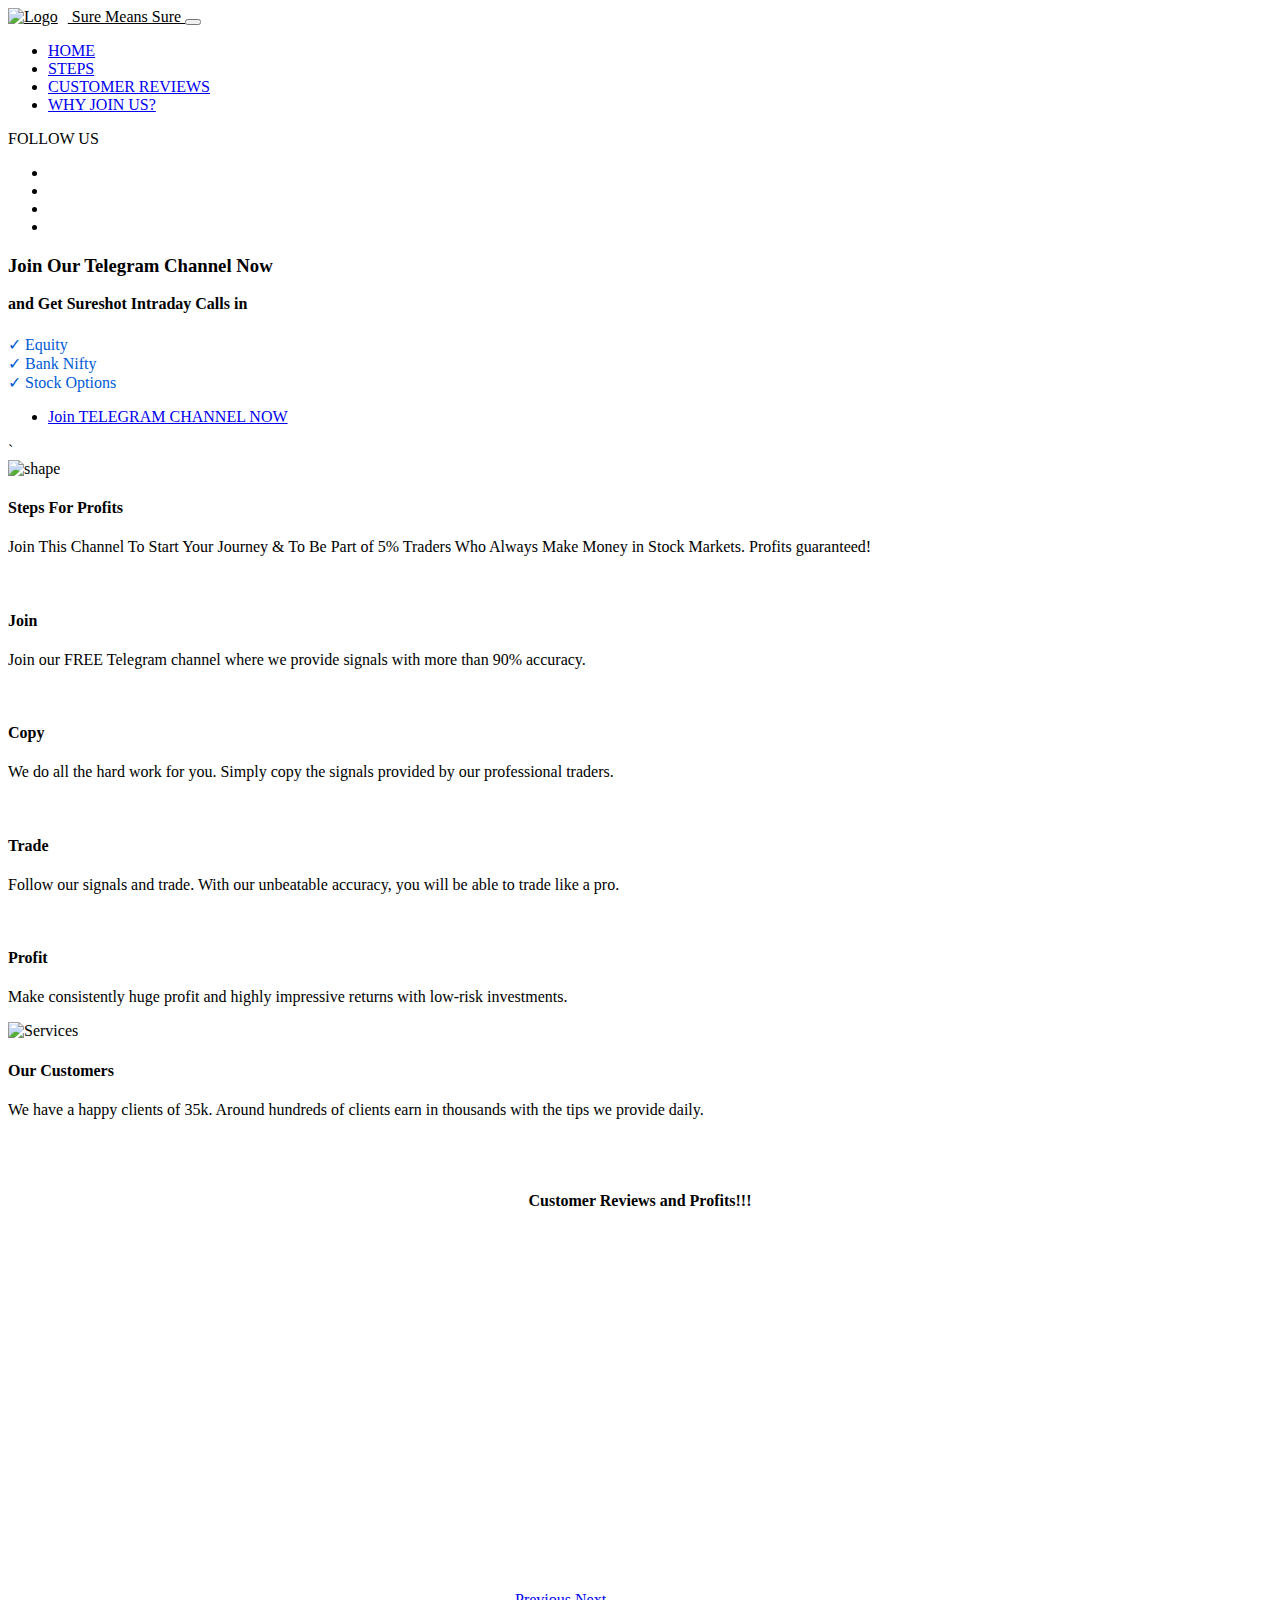
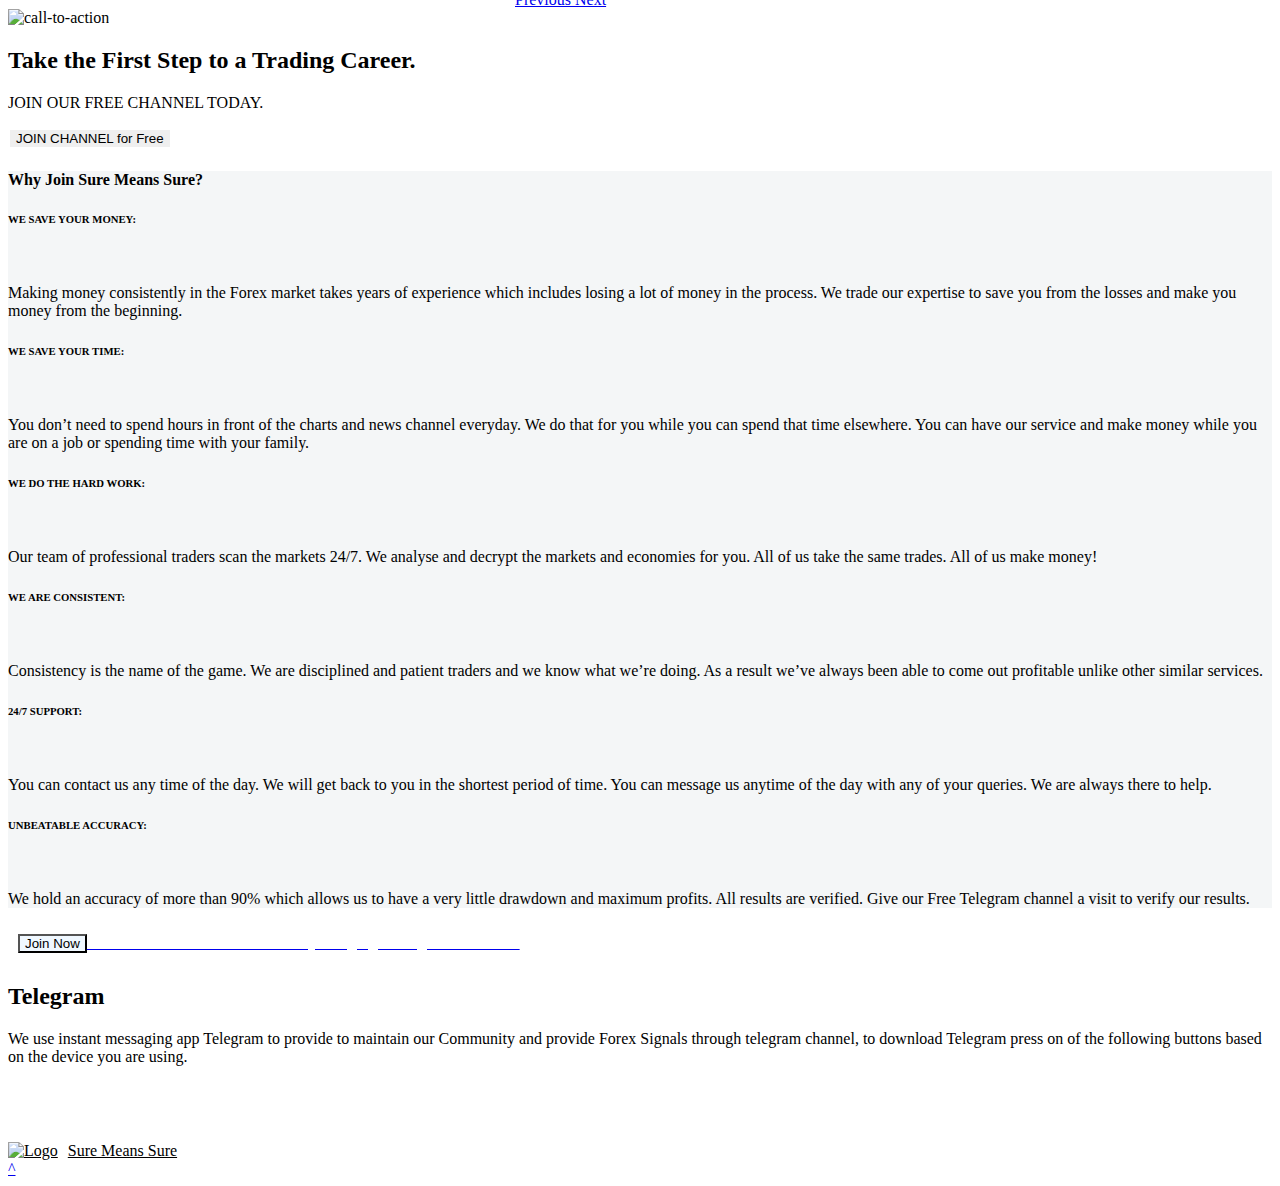
==== currency-greeks.htm @ 30e73123 "Initial commit from sMs." ====
<!DOCTYPE html>
<!-- saved from url=(0024)http://suremeanssure.in/ -->
<html lang="en" class="sizes customelements history pointerevents postmessage webgl websockets cssanimations csscolumns csscolumns-width csscolumns-span csscolumns-fill csscolumns-gap csscolumns-rule csscolumns-rulecolor csscolumns-rulestyle csscolumns-rulewidth csscolumns-breakbefore csscolumns-breakafter csscolumns-breakinside flexbox picture srcset webworkers js-focus-visible" data-js-focus-visible=""><head><meta http-equiv="Content-Type" content="text/html; charset=UTF-8">


    <!-- Google Tag Manager -->
    <script type="text/javascript" async="" src="./sure-means-sure_files/analytics.js"></script><script async="" src="./sure-means-sure_files/gtm.js"></script><script>(function(w,d,s,l,i){w[l]=w[l]||[];w[l].push({'gtm.start':
            new Date().getTime(),event:'gtm.js'});var f=d.getElementsByTagName(s)[0],
        j=d.createElement(s),dl=l!='dataLayer'?'&l='+l:'';j.async=true;j.src=
        'https://www.googletagmanager.com/gtm.js?id='+i+dl;f.parentNode.insertBefore(j,f);
    })(window,document,'script','dataLayer','GTM-MXXCQDX');</script>
    <!-- End Google Tag Manager -->

    <!--====== Required meta tags ======-->

    <meta http-equiv="x-ua-compatible" content="ie=edge">
    <meta name="description" content="">
    <meta name="viewport" content="width=device-width, initial-scale=1, shrink-to-fit=no">

    <!--====== Title ======-->
    <title>Sure Means Sure - Free Telegram tips</title>

    <!--====== Favicon Icon ======-->
    <link rel="shortcut icon" href="http://suremeanssure.in/assets/images/favicon.ico" type="image/ico">

    <!--====== Bootstrap css ======-->
    <link rel="stylesheet" href="./sure-means-sure_files/bootstrap.min.css" integrity="sha384-Vkoo8x4CGsO3+Hhxv8T/Q5PaXtkKtu6ug5TOeNV6gBiFeWPGFN9MuhOf23Q9Ifjh" crossorigin="anonymous">

    <link rel="stylesheet" href="./sure-means-sure_files/LineIcons.css">

    <!--====== Magnific Popup css ======-->
    <link rel="stylesheet" href="./sure-means-sure_files/magnific-popup.css">

    <!--====== Default css ======-->
    <link rel="stylesheet" href="./sure-means-sure_files/default.css">

    <!--====== Style css ======-->
    <link rel="stylesheet" href="./sure-means-sure_files/style.css">


    <!-- Canonical tag-->
    <link rel="“canonical”" href="http://suremeanssure.in/%E2%80%9Chttps://suremeanssure.in/%E2%80%9D">

</head>

<body>

<!-- Google Tag Manager (noscript) -->
<noscript><iframe src="https://www.googletagmanager.com/ns.html?id=GTM-MXXCQDX"
                  height="0" width="0" style="display:none;visibility:hidden"></iframe></noscript>
<!-- End Google Tag Manager (noscript) -->

<!--====== HEADER PART START ======-->

<header class="header-area">
    <div class="navgition navgition-transparent">
        <div class="container">
            <div class="row">
                <div class="col-lg-12">
                    <nav class="navbar navbar-expand-lg">
                        <a class="navbar-brand send_click_analytics" href="https://t.me/sure_means_sure" style="color: black;">
                            <img width="40px" src="./sure-means-sure_files/logo.png" alt="Logo" style="margin-right:10px">
                            Sure Means Sure
                        </a>

                        <button class="navbar-toggler" type="button" data-toggle="collapse" data-target="#navbarOne" aria-controls="navbarOne" aria-expanded="false" aria-label="Toggle navigation">
                            <span class="toggler-icon"></span>
                            <span class="toggler-icon"></span>
                            <span class="toggler-icon"></span>
                        </button>

                        <div class="collapse navbar-collapse sub-menu-bar" id="navbarOne">
                            <ul class="navbar-nav m-auto">
                                <li class="nav-item active">
                                    <a class="page-scroll" href="http://suremeanssure.in/#home">HOME</a>
                                </li>
                                <li class="nav-item">
                                    <a class="page-scroll" href="http://suremeanssure.in/#service">STEPS</a>
                                </li>
                                <li class="nav-item">
                                    <a class="page-scroll" href="http://suremeanssure.in/#pricing">CUSTOMER REVIEWS</a>
                                </li>
                                <li class="nav-item">
                                    <a class="page-scroll" href="http://suremeanssure.in/#contact">WHY JOIN US?</a>
                                </li>
                            </ul>
                        </div>

                        <div class="navbar-social d-none d-sm-flex align-items-center">
                            <span>FOLLOW US</span>
                            <ul>
                                <li><a href="http://suremeanssure.in/#"><i class="lni-facebook-filled"></i></a></li>
                                <li><a href="http://suremeanssure.in/#"><i class="lni-twitter-original"></i></a></li>
                                <li><a href="http://suremeanssure.in/#"><i class="lni-instagram-original"></i></a></li>
                                <li><a href="http://suremeanssure.in/#"><i class="lni-linkedin-original"></i></a></li>
                            </ul>
                        </div>
                    </nav> <!-- navbar -->
                </div>
            </div> <!-- row -->
        </div> <!-- container -->
    </div> <!-- navgition -->

    <div id="home" class="header-hero bg_cover" style="background-image: url(aa.jpg)">
        <div class="container">
            <div class="row justify-content-center">
                <div class="col-xl-8 col-lg-10">
                    <div class="header-content text-center">
                        <h3 class="header-title">Join Our Telegram Channel Now</h3>
                        <h4 style="margin-top:1em"> and Get Sureshot Intraday Calls in</h4>
                        <p class="text" style="color: #005ad5;">✓ Equity<br>
                            ✓ Bank Nifty<br>
                            ✓ Stock Options</p>
                        <ul class="header-btn">
                            <li><a class="main-btn btn-one send_click_analytics" rel="nofollow" href="https://t.me/sure_means_sure">Join TELEGRAM CHANNEL NOW</a></li>
                        </ul>`
                    </div> <!-- header content -->
                </div>
            </div> <!-- row -->
        </div> <!-- container -->
        <div class="header-shape">
            <img src="./sure-means-sure_files/header-shape.svg" alt="shape">
        </div>
    </div> <!-- header content -->
</header>

<!--====== HEADER PART ENDS ======-->

<!--====== SERVICES PART START ======-->

<section id="service" class="services-area">
    <div class="container">
        <div class="row">
            <div class="col-lg-6">
                <div class="section-title pb-10">
                    <h4 class="title">Steps For Profits</h4>
                    <p class="text">Join This Channel To Start Your Journey &amp; To Be Part of 5% Traders Who Always Make Money in Stock Markets. Profits guaranteed!</p>
                </div> <!-- section title -->
            </div>
        </div> <!-- row -->
        <div class="row">
            <div class="col-lg-8">
                <div class="row">
                    <div class="col-md-6">
                        <div class="services-content mt-40 d-sm-flex">
                            <div class="services-icon">
                                <i><img src="./sure-means-sure_files/link.png" alt="" width="64px"></i>
                            </div>
                            <div class="services-content media-body">
                                <h4 class="services-title">Join</h4>
                                <p class="text">Join our FREE Telegram channel where we provide signals with more than 90% accuracy.</p>
                            </div>
                        </div> <!-- services content -->
                    </div>
                    <div class="col-md-6">
                        <div class="services-content mt-40 d-sm-flex">
                            <div class="services-icon">
                                <i><img src="./sure-means-sure_files/copy.png" alt="" width="64px"></i>
                            </div>
                            <div class="services-content media-body">
                                <h4 class="services-title">Copy</h4>
                                <p class="text">We do all the hard work for you. Simply copy the signals provided by our professional traders.</p>
                            </div>
                        </div> <!-- services content -->
                    </div>
                    <div class="col-md-6">
                        <div class="services-content mt-40 d-sm-flex">
                            <div class="services-icon">
                                <i><img src="./sure-means-sure_files/stock.png" alt="" width="64px"></i>
                            </div>
                            <div class="services-content media-body">
                                <h4 class="services-title">Trade</h4>
                                <p class="text">Follow our signals and trade. With our unbeatable accuracy, you will be able to trade like a pro.</p>
                            </div>
                        </div> <!-- services content -->
                    </div>
                    <div class="col-md-6">
                        <div class="services-content mt-40 d-sm-flex">
                            <div class="services-icon">
                                <i><img src="./sure-means-sure_files/profit.png" alt="" width="64px"></i>
                            </div>
                            <div class="services-content media-body">
                                <h4 class="services-title">Profit</h4>
                                <p class="text">Make consistently huge profit and highly impressive returns with low-risk investments.</p>
                            </div>
                        </div> <!-- services content -->
                    </div>
                </div> <!-- row -->
            </div> <!-- row -->
        </div> <!-- row -->
    </div> <!-- conteiner -->
    <div class="services-image d-lg-flex align-items-center">
        <div class="image">
            <img src="./sure-means-sure_files/services.jpg" alt="Services">
        </div>
    </div> <!-- services image -->
</section>

<!--====== SERVICES PART ENDS ======-->

<!--====== PRICING PART START ======-->

<section id="pricing" class="pricing-area">
    <div class="container">
        <div class="row justify-content-center">
            <div class="col-lg-6">
                <div class="section-title text-center pb-10">
                    <h4 class="title">Our Customers</h4>
                    <p class="text">We have a happy clients of 35k. Around hundreds of clients earn in thousands with the tips we provide daily.</p>
                </div> <!-- section title -->
            </div>
        </div> <!-- row -->
        <br><br>
        <h4 style="text-align:center">Customer Reviews and Profits!!!</h4><br>
        <div class="justify-content-center">

            <div id="carouselExampleControls" style="width: 250px; margin: auto;" class="carousel slide" data-ride="carousel">
                <div class="carousel-inner">
                    <div class="carousel-item active">
                        <img class="d-block w-100" src="./sure-means-sure_files/reviews (1).jpg" alt="">
                    </div>
                    <div class="carousel-item">
                        <img class="d-block w-100" src="./sure-means-sure_files/reviews (2).jpg" alt="">
                    </div>
                    <div class="carousel-item">
                        <img class="d-block w-100" src="./sure-means-sure_files/reviews (3).jpg" alt="">
                    </div>
                    <div class="carousel-item">
                        <img class="d-block w-100" src="./sure-means-sure_files/reviews (4).jpg" alt="">
                    </div>
                    <div class="carousel-item">
                        <img class="d-block w-100" src="./sure-means-sure_files/reviews (5).jpg" alt="">
                    </div>
                    <div class="carousel-item">
                        <img class="d-block w-100" src="./sure-means-sure_files/reviews (6).jpg" alt="">
                    </div>
                    <div class="carousel-item">
                        <img class="d-block w-100" src="./sure-means-sure_files/reviews (7).jpg" alt="">
                    </div>
                    <div class="carousel-item">
                        <img class="d-block w-100" src="./sure-means-sure_files/reviews (8).jpg" alt="">
                    </div>
                    <div class="carousel-item">
                        <img class="d-block w-100" src="./sure-means-sure_files/reviews (9).jpg" alt="">
                    </div>
                    <div class="carousel-item">
                        <img class="d-block w-100" src="./sure-means-sure_files/reviews (10).jpg" alt="">
                    </div>
                    <div class="carousel-item">
                        <img class="d-block w-100" src="./sure-means-sure_files/reviews (11).jpg" alt="">
                    </div>
                    <div class="carousel-item">
                        <img class="d-block w-100" src="./sure-means-sure_files/reviews (12).jpg" alt="">
                    </div>
                    <div class="carousel-item">
                        <img class="d-block w-100" src="./sure-means-sure_files/reviews (13).jpg" alt="">
                    </div>
                    <div class="carousel-item">
                        <img class="d-block w-100" src="./sure-means-sure_files/reviews (14).jpg" alt="">
                    </div>
                    <div class="carousel-item">
                        <img class="d-block w-100" src="./sure-means-sure_files/reviews (15).jpg" alt="">
                    </div>
                    <div class="carousel-item">
                        <img class="d-block w-100" src="./sure-means-sure_files/reviews (16).jpg" alt="">
                    </div>
                    <div class="carousel-item">
                        <img class="d-block w-100" src="./sure-means-sure_files/reviews (17).jpg" alt="">
                    </div>
                    <div class="carousel-item">
                        <img class="d-block w-100" src="./sure-means-sure_files/reviews (18).jpg" alt="">
                    </div>
                    <div class="carousel-item">
                        <img class="d-block w-100" src="./sure-means-sure_files/reviews (19).jpg" alt="">
                    </div>
                </div>
                <a class="carousel-control-prev" href="http://suremeanssure.in/#carouselExampleControls" role="button" data-slide="prev">
                    <span class="carousel-control-prev-icon" aria-hidden="true"></span>
                    <span class="sr-only">Previous</span>
                </a>
                <a class="carousel-control-next" href="http://suremeanssure.in/#carouselExampleControls" role="button" data-slide="next">
                    <span class="carousel-control-next-icon" aria-hidden="true"></span>
                    <span class="sr-only">Next</span>
                </a>
            </div>

        </div> <!-- row -->
    </div> <!-- conteiner -->
</section>

<!--====== PRICING PART ENDS ======-->

<!--====== CALL TO ACTION PART START ======-->

<section id="call-to-action" class="call-to-action">
    <div class="call-action-image">
        <img src="./sure-means-sure_files/aaa.jpg" alt="call-to-action">
    </div>

    <div class="container-fluid">
        <div class="row justify-content-end">
            <div class="col-lg-6">
                <div class="call-action-content text-center">
                    <h2 class="call-title">Take the First Step to a Trading Career.</h2>
                    <p class="text">JOIN OUR FREE CHANNEL TODAY.</p>
                    <div class="call-newsletter">
                        <button class="send_click_analytics" onclick="location.href=&#39;https://t.me/sure_means_sure&#39;;" style="border: white solid 2px;">JOIN CHANNEL for Free</button>
                    </div>
                </div> <!-- slider-content -->
            </div>
        </div> <!-- row -->
    </div> <!-- container -->
</section>

<!--====== CALL TO ACTION PART ENDS ======-->

<!--====== CONTACT PART START ======-->

<section id="contact" class="contact-area">
    <div class="container" style="background-color: #f4f6f7;">
        <div class="row justify-content-center">
            <div class="col-lg-6">
                <div class="section-title text-center pb-10">
                    <h4 class="title">Why Join Sure Means Sure?</h4>

                </div> <!-- section title -->
            </div>
        </div> <!-- row -->
        <div class="row justify-content-center">
            <div class="col-lg-8">
                <div class="contact-form">
                    <div class="row">
                        <div class="col-md-12">
                            <div class="single-form form-group">
                                <h6>WE SAVE YOUR MONEY:</h6><br>
                                <p>Making money consistently in the Forex market takes years of experience which includes losing a lot of money in the process. We trade our expertise to save you from the losses and make you money from the beginning.</p>
                            </div> <!-- single form -->
                        </div>
                        <div class="col-md-12">
                            <div class="single-form form-group">
                                <h6>WE SAVE YOUR TIME:</h6><br>
                                <p>You don’t need to spend hours in front of the charts and news channel everyday. We do that for you while you can spend that time elsewhere. You can have our service and make money while you are on a job or spending time with your family.</p>
                            </div> <!-- single form -->
                        </div>
                        <div class="col-md-12">
                            <div class="single-form form-group">
                                <h6>WE DO THE HARD WORK:</h6><br>
                                <p>Our team of professional traders scan the markets 24/7. We analyse and decrypt the markets and economies for you. All of us take the same trades. All of us make money!</p>
                            </div> <!-- single form -->
                        </div>
                        <div class="col-md-12">
                            <div class="single-form form-group">
                                <h6>WE ARE CONSISTENT:</h6><br>
                                <p>Consistency is the name of the game. We are disciplined and patient traders and we know what we’re doing. As a result we’ve always been able to come out profitable unlike other similar services.</p>
                            </div> <!-- single form -->
                        </div>
                        <div class="col-md-12">
                            <div class="single-form form-group">
                                <h6>24/7 SUPPORT:</h6><br>
                                <p>You can contact us any time of the day. We will get back to you in the shortest period of time. You can message us anytime of the day with any of your queries. We are always there to help.</p>
                            </div> <!-- single form -->
                        </div>
                        <div class="col-md-12">
                            <div class="single-form form-group">
                                <h6>UNBEATABLE ACCURACY:</h6><br>
                                <p>We hold an accuracy of more than 90% which allows us to have a very little drawdown and maximum profits. All results are verified. Give our Free Telegram channel a visit to verify our results.</p>
                            </div> <!-- single form -->
                        </div>

                    </div>
                </div> <!-- row -->
            </div>
        </div> <!-- row -->
    </div> <!-- conteiner -->
</section>

<!--====== CONTACT PART ENDS ======-->
<a href="https://t.me/sure_means_sure" class="cta send_click_analytics">
    <div style="padding: 10px;color: white;font-size: 16px;">
        <button class="move" style="padding: 0 5px; background-color: aliceblue;">Join Now</button> and Get 10000 rs worth Bank Nifty Hedging Strategies free of cost
    </div></a>



<section id="telegram" class="services-area">
    <div class="container">
        <div class="row">
            <div class="col-lg-6">
                <div class="section-title pb-10">
                    <h2 class="">Telegram</h2>
                    <p class="text">We use instant messaging app Telegram to provide to maintain our Community and provide Forex Signals through telegram channel, to download Telegram press on of the following buttons based on the device you are using.</p>
                </div> <!-- section title -->
            </div>
            <div class="col-lg-6 d-lg-flex align-items-center">
                <a style="display: block;margin: 20px auto; width: 100px;" href="https://play.google.com/store/apps/details?id=org.telegram.messenger&amp;hl=en"><img src="./sure-means-sure_files/telegram.png" alt=""></a>
                <div class="row">
                    <a class="col-4" href="https://play.google.com/store/apps/details?id=org.telegram.messenger&amp;hl=en"><img src="./sure-means-sure_files/android.png" alt=""></a>
                    <a class="col-4" href="https://itunes.apple.com/us/app/telegram-messenger/id686449807?mt=8"><img src="./sure-means-sure_files/ios.png" alt=""></a>
                    <a class="col-4" href="https://www.microsoft.com/en-us/p/telegram-messenger/9wzdncrdzhs0#activetab=pivot:overviewtab"><img src="./sure-means-sure_files/windows.png" alt=""></a>
                </div>
            </div>
        </div> <!-- services image -->
    </div>
</section>


<!--====== FOOTER PART START ======-->

<footer id="footer" class="footer-area">
    <div class="footer-widget">
        <div class="container">
            <div class="row">
                <div class="col-lg-12">
                    <div class="footer-logo-support d-md-flex align-items-end justify-content-between">
                        <div class="footer-logo d-flex align-items-end">
                            <a class="mt-30 send_click_analytics" href="https://t.me/sure_means_sure" style="color: black;"><img src="./sure-means-sure_files/logo.png" alt="Logo" style="margin-right: 10px;">Sure Means Sure</a>

                        </div> <!-- footer logo -->

                    </div> <!-- footer logo support -->
                </div>
            </div> <!-- row -->
        </div> <!-- container -->
    </div> <!-- footer widget -->
</footer>

<!--====== FOOTER PART ENDS ======-->

<!--====== BACK TO TOP PART START ======-->

<a class="back-to-top" href="http://suremeanssure.in/#">^</a>

<!--====== BACK TO TOP PART ENDS ======-->









<!--====== jquery js ======-->
<script src="./sure-means-sure_files/modernizr-3.6.0.min.js"></script>
<script src="./sure-means-sure_files/jquery-1.12.4.min.js"></script>

<!--====== Bootstrap js ======-->
<script src="./sure-means-sure_files/bootstrap.min.js"></script>
<script src="./sure-means-sure_files/popper.min.js"></script>

<!--====== Ajax Contact js ======-->
<script src="./sure-means-sure_files/ajax-contact.js"></script>

<!--====== Scrolling Nav js ======-->
<script src="./sure-means-sure_files/jquery.easing.min.js"></script>
<script src="./sure-means-sure_files/scrolling-nav.js"></script>

<!--====== Validator js ======-->
<script src="./sure-means-sure_files/validator.min.js"></script>

<!--====== Magnific Popup js ======-->
<script src="./sure-means-sure_files/jquery.magnific-popup.min.js"></script>

<!--====== Main js ======-->
<script src="./sure-means-sure_files/main.js"></script>




</body><loom-container id="lo-engage-ext-container"><div></div><loom-shadow classname="resolved"></loom-shadow></loom-container></html>
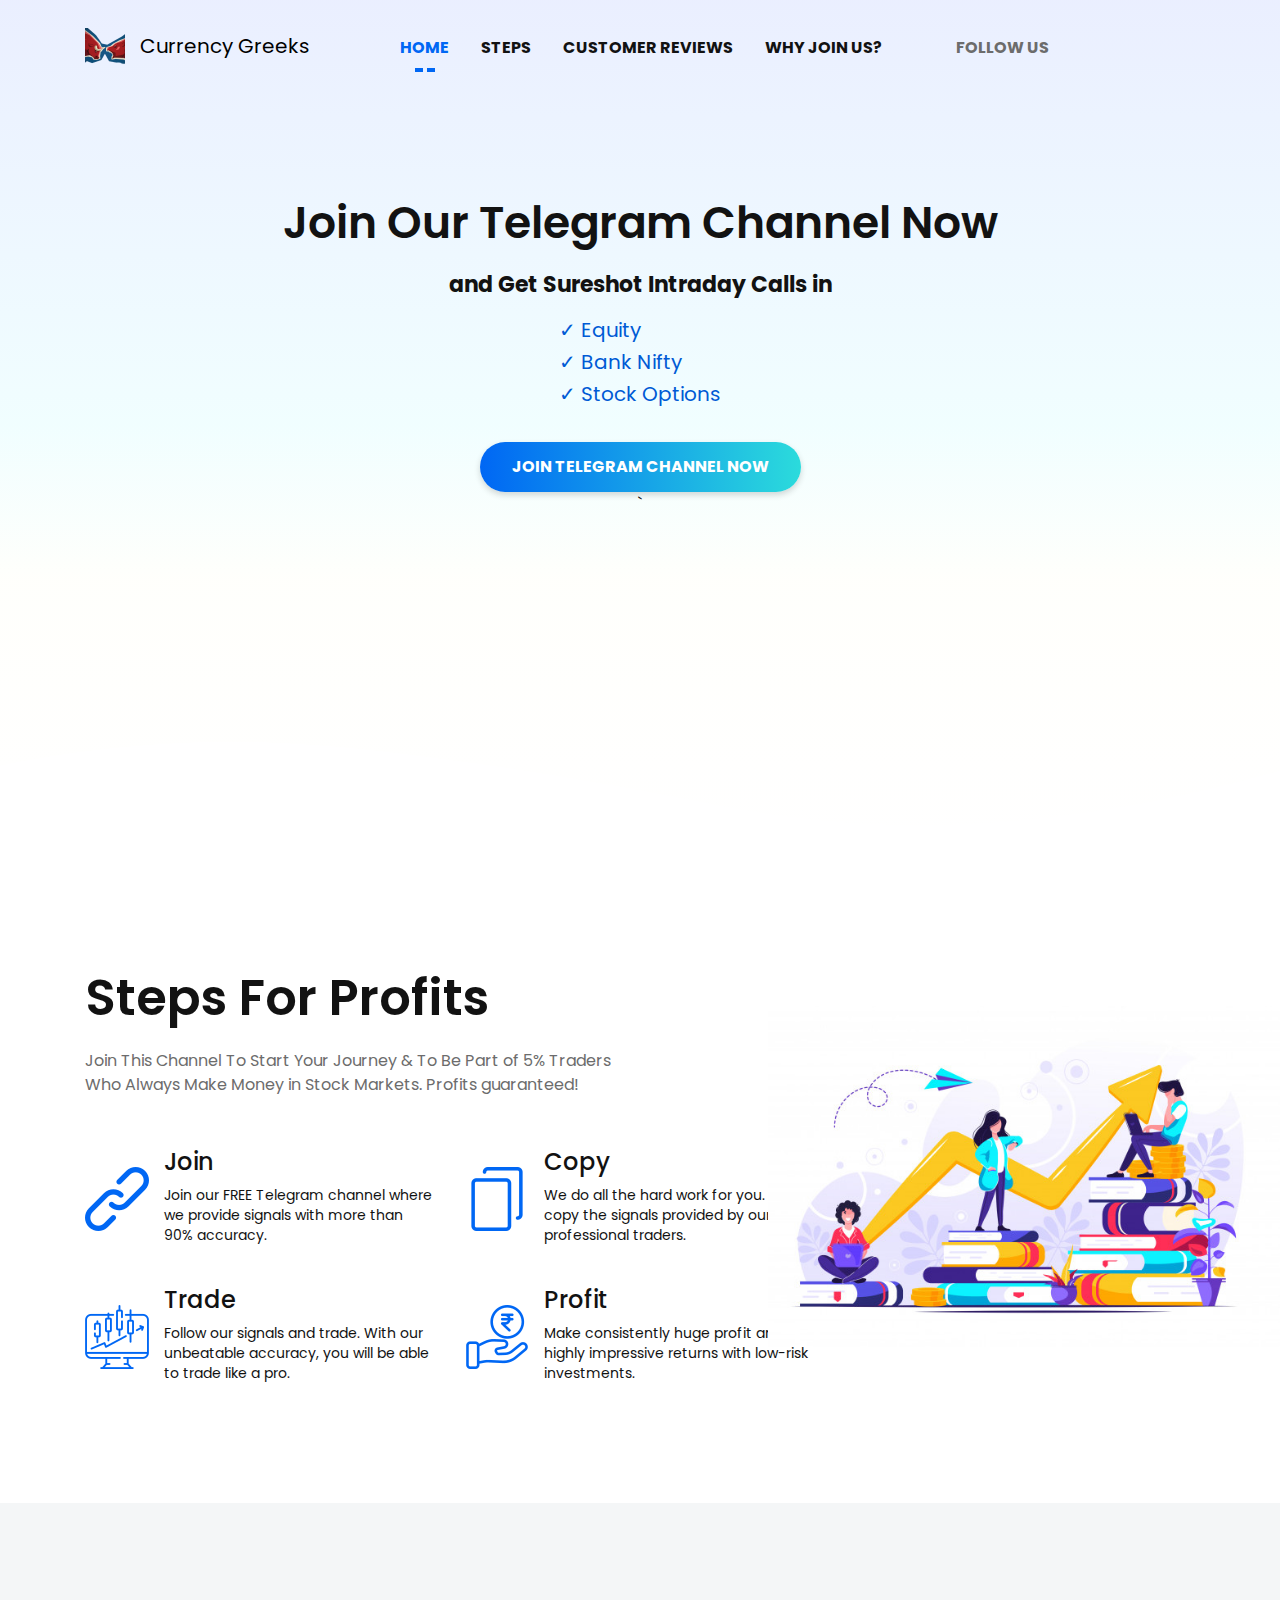
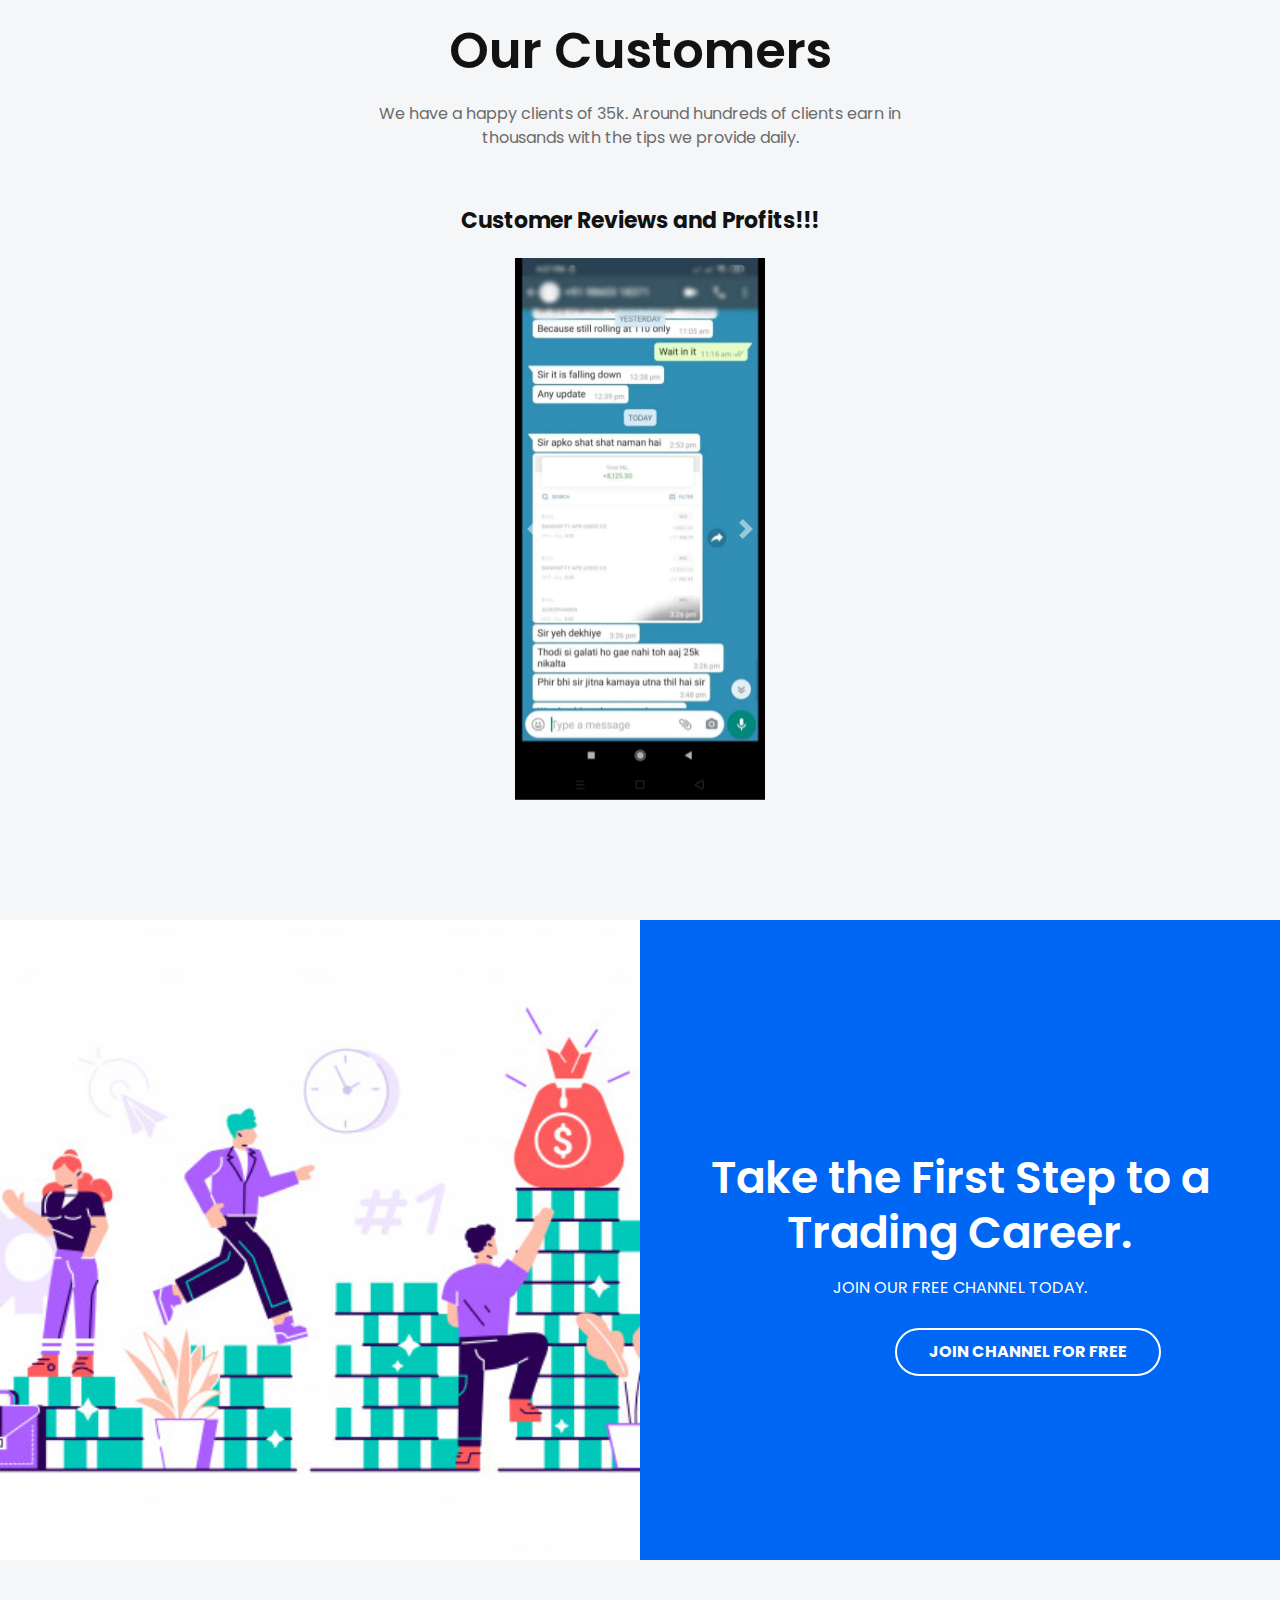
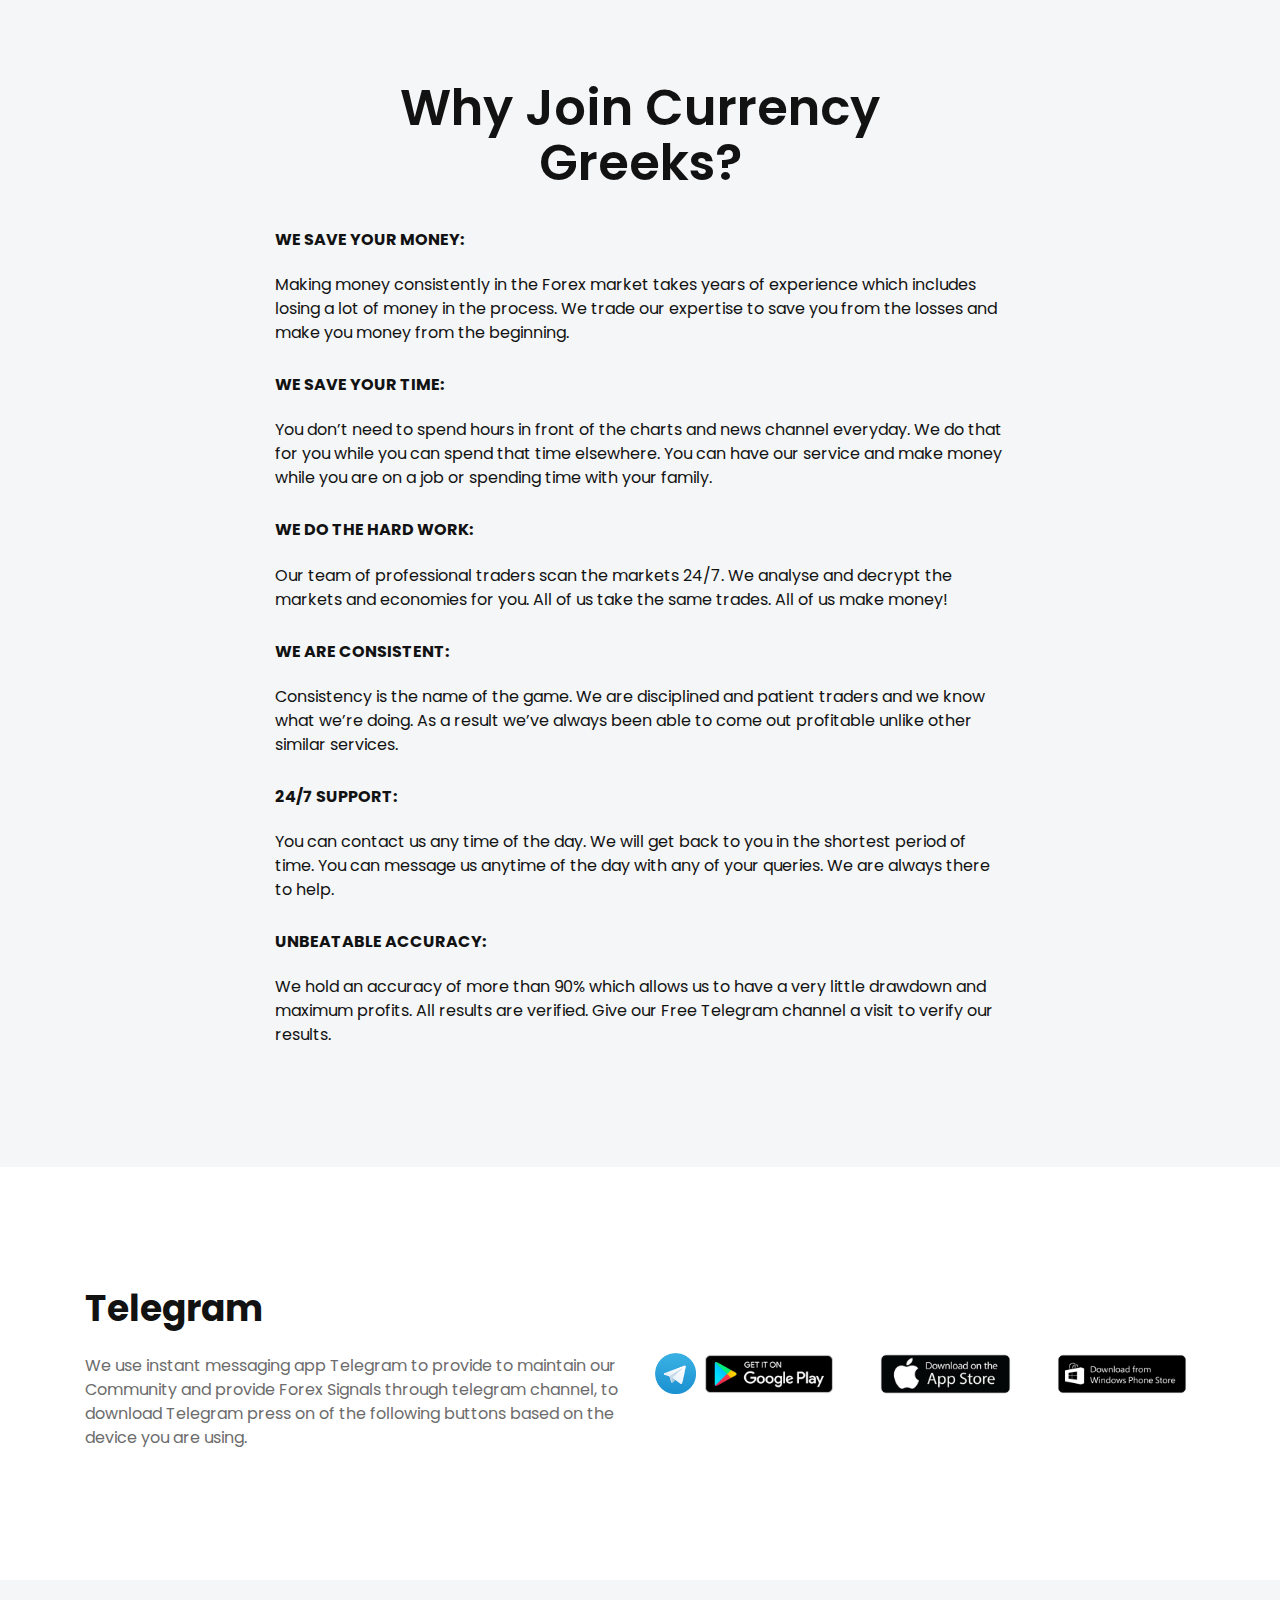
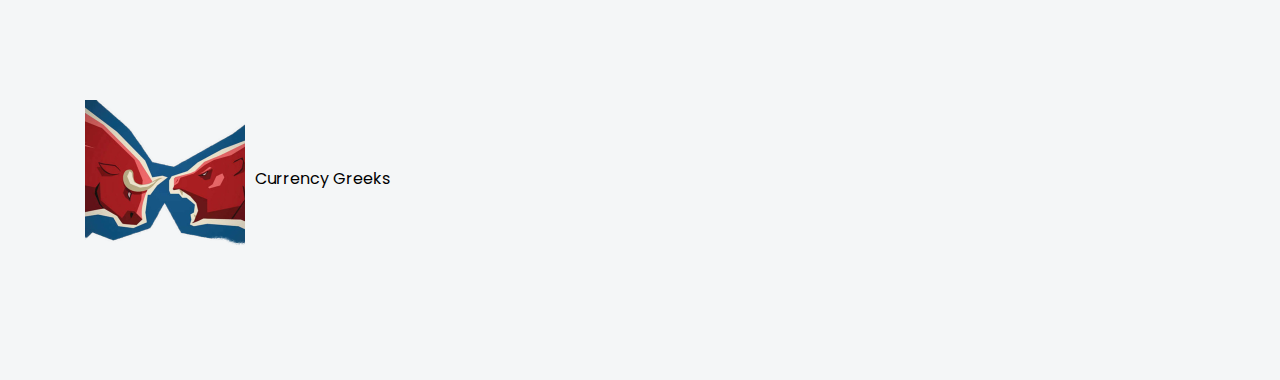
==== commit a9d991f6: "Updated copies to currency greeks." ====
--- a/currency-greeks.htm
+++ b/currency-greeks.htm
@@ -4,12 +4,12 @@
 
 
     <!-- Google Tag Manager -->
-    <script type="text/javascript" async="" src="./sure-means-sure_files/analytics.js"></script><script async="" src="./sure-means-sure_files/gtm.js"></script><script>(function(w,d,s,l,i){w[l]=w[l]||[];w[l].push({'gtm.start':
-            new Date().getTime(),event:'gtm.js'});var f=d.getElementsByTagName(s)[0],
-        j=d.createElement(s),dl=l!='dataLayer'?'&l='+l:'';j.async=true;j.src=
-        'https://www.googletagmanager.com/gtm.js?id='+i+dl;f.parentNode.insertBefore(j,f);
-    })(window,document,'script','dataLayer','GTM-MXXCQDX');</script>
-    <!-- End Google Tag Manager -->
+<script type="text/javascript" async="" src="./currency-greeks_files/analytics.js"></script><script async="" src="./currency-greeks_files/gtm.js"></script><script>(function(w,d,s,l,i){w[l]=w[l]||[];w[l].push({'gtm.start':
+new Date().getTime(),event:'gtm.js'});var f=d.getElementsByTagName(s)[0],
+j=d.createElement(s),dl=l!='dataLayer'?'&l='+l:'';j.async=true;j.src=
+'https://www.googletagmanager.com/gtm.js?id='+i+dl;f.parentNode.insertBefore(j,f);
+})(window,document,'script','dataLayer','GTM-MXXCQDX');</script>
+<!-- End Google Tag Manager -->
 
     <!--====== Required meta tags ======-->
 
@@ -18,367 +18,366 @@
     <meta name="viewport" content="width=device-width, initial-scale=1, shrink-to-fit=no">
 
     <!--====== Title ======-->
-    <title>Sure Means Sure - Free Telegram tips</title>
+    <title>Currency Greeks - Free Telegram tips</title>
 
     <!--====== Favicon Icon ======-->
     <link rel="shortcut icon" href="http://suremeanssure.in/assets/images/favicon.ico" type="image/ico">
 
     <!--====== Bootstrap css ======-->
-    <link rel="stylesheet" href="./sure-means-sure_files/bootstrap.min.css" integrity="sha384-Vkoo8x4CGsO3+Hhxv8T/Q5PaXtkKtu6ug5TOeNV6gBiFeWPGFN9MuhOf23Q9Ifjh" crossorigin="anonymous">
-
-    <link rel="stylesheet" href="./sure-means-sure_files/LineIcons.css">
+    <link rel="stylesheet" href="./currency-greeks_files/bootstrap.min.css" integrity="sha384-Vkoo8x4CGsO3+Hhxv8T/Q5PaXtkKtu6ug5TOeNV6gBiFeWPGFN9MuhOf23Q9Ifjh" crossorigin="anonymous">
+
+    <link rel="stylesheet" href="./currency-greeks_files/LineIcons.css">
 
     <!--====== Magnific Popup css ======-->
-    <link rel="stylesheet" href="./sure-means-sure_files/magnific-popup.css">
+    <link rel="stylesheet" href="./currency-greeks_files/magnific-popup.css">
 
     <!--====== Default css ======-->
-    <link rel="stylesheet" href="./sure-means-sure_files/default.css">
+    <link rel="stylesheet" href="./currency-greeks_files/default.css">
 
     <!--====== Style css ======-->
-    <link rel="stylesheet" href="./sure-means-sure_files/style.css">
+    <link rel="stylesheet" href="./currency-greeks_files/style.css">
 
 
     <!-- Canonical tag-->
     <link rel="“canonical”" href="http://suremeanssure.in/%E2%80%9Chttps://suremeanssure.in/%E2%80%9D">
-
 </head>
 
 <body>
 
-<!-- Google Tag Manager (noscript) -->
+    <!-- Google Tag Manager (noscript) -->
 <noscript><iframe src="https://www.googletagmanager.com/ns.html?id=GTM-MXXCQDX"
-                  height="0" width="0" style="display:none;visibility:hidden"></iframe></noscript>
+height="0" width="0" style="display:none;visibility:hidden"></iframe></noscript>
 <!-- End Google Tag Manager (noscript) -->
 
-<!--====== HEADER PART START ======-->
-
-<header class="header-area">
-    <div class="navgition navgition-transparent">
+    <!--====== HEADER PART START ======-->
+
+    <header class="header-area">
+        <div class="navgition navgition-transparent">
+            <div class="container">
+                <div class="row">
+                    <div class="col-lg-12">
+                        <nav class="navbar navbar-expand-lg">
+                            <a class="navbar-brand send_click_analytics" href="https://t.me/sure_means_sure" style="color: black;">
+                                <img width="40px" src="./currency-greeks_files/logo.png" alt="Logo" style="margin-right:10px">
+                                Currency Greeks
+                            </a>
+
+                            <button class="navbar-toggler" type="button" data-toggle="collapse" data-target="#navbarOne" aria-controls="navbarOne" aria-expanded="false" aria-label="Toggle navigation">
+                                <span class="toggler-icon"></span>
+                                <span class="toggler-icon"></span>
+                                <span class="toggler-icon"></span>
+                            </button>
+
+                            <div class="collapse navbar-collapse sub-menu-bar" id="navbarOne">
+                                <ul class="navbar-nav m-auto">
+                                    <li class="nav-item active">
+                                        <a class="page-scroll" href="#home">HOME</a>
+                                    </li>
+                                    <li class="nav-item">
+                                        <a class="page-scroll" href="#service">STEPS</a>
+                                    </li>
+                                    <li class="nav-item">
+                                        <a class="page-scroll" href="#pricing">CUSTOMER REVIEWS</a>
+                                    </li>
+                                    <li class="nav-item">
+                                        <a class="page-scroll" href="#contact">WHY JOIN US?</a>
+                                    </li>
+                                </ul>
+                            </div>
+
+                            <div class="navbar-social d-none d-sm-flex align-items-center">
+                                <span>FOLLOW US</span>
+                                <ul>
+                                    <li><a href="#"><i class="lni-facebook-filled"></i></a></li>
+                                    <li><a href="#"><i class="lni-twitter-original"></i></a></li>
+                                    <li><a href="#"><i class="lni-instagram-original"></i></a></li>
+                                    <li><a href="#"><i class="lni-linkedin-original"></i></a></li>
+                                </ul>
+                            </div>
+                        </nav> <!-- navbar -->
+                    </div>
+                </div> <!-- row -->
+            </div> <!-- container -->
+        </div> <!-- navgition -->
+
+        <div id="home" class="header-hero bg_cover" style="background-image: url(aa.jpg)">
+            <div class="container">
+                <div class="row justify-content-center">
+                    <div class="col-xl-8 col-lg-10">
+                        <div class="header-content text-center">
+                            <h3 class="header-title">Join Our Telegram Channel Now</h3>
+                            <h4 style="margin-top:1em"> and Get Sureshot Intraday Calls in</h4>
+                            <p class="text" style="color: #005ad5;">✓ Equity<br>
+                                ✓ Bank Nifty<br>
+                                ✓ Stock Options</p>
+                            <ul class="header-btn">
+                                <li><a class="main-btn btn-one send_click_analytics" rel="nofollow" href="https://t.me/sure_means_sure">Join TELEGRAM CHANNEL NOW</a></li>
+                            </ul>`
+                        </div> <!-- header content -->
+                    </div>
+                </div> <!-- row -->
+            </div> <!-- container -->
+            <div class="header-shape">
+                <img src="./currency-greeks_files/header-shape.svg" alt="shape">
+            </div>
+        </div> <!-- header content -->
+    </header>
+
+    <!--====== HEADER PART ENDS ======-->
+
+    <!--====== SERVICES PART START ======-->
+
+    <section id="service" class="services-area">
         <div class="container">
             <div class="row">
-                <div class="col-lg-12">
-                    <nav class="navbar navbar-expand-lg">
-                        <a class="navbar-brand send_click_analytics" href="https://t.me/sure_means_sure" style="color: black;">
-                            <img width="40px" src="./sure-means-sure_files/logo.png" alt="Logo" style="margin-right:10px">
-                            Sure Means Sure
-                        </a>
-
-                        <button class="navbar-toggler" type="button" data-toggle="collapse" data-target="#navbarOne" aria-controls="navbarOne" aria-expanded="false" aria-label="Toggle navigation">
-                            <span class="toggler-icon"></span>
-                            <span class="toggler-icon"></span>
-                            <span class="toggler-icon"></span>
-                        </button>
-
-                        <div class="collapse navbar-collapse sub-menu-bar" id="navbarOne">
-                            <ul class="navbar-nav m-auto">
-                                <li class="nav-item active">
-                                    <a class="page-scroll" href="http://suremeanssure.in/#home">HOME</a>
-                                </li>
-                                <li class="nav-item">
-                                    <a class="page-scroll" href="http://suremeanssure.in/#service">STEPS</a>
-                                </li>
-                                <li class="nav-item">
-                                    <a class="page-scroll" href="http://suremeanssure.in/#pricing">CUSTOMER REVIEWS</a>
-                                </li>
-                                <li class="nav-item">
-                                    <a class="page-scroll" href="http://suremeanssure.in/#contact">WHY JOIN US?</a>
-                                </li>
-                            </ul>
+                <div class="col-lg-6">
+                    <div class="section-title pb-10">
+                        <h4 class="title">Steps For Profits</h4>
+                        <p class="text">Join This Channel To Start Your Journey &amp; To Be Part of 5% Traders Who Always Make Money in Stock Markets. Profits guaranteed!</p>
+                    </div> <!-- section title -->
+                </div>
+            </div> <!-- row -->
+            <div class="row">
+                <div class="col-lg-8">
+                    <div class="row">
+                        <div class="col-md-6">
+                            <div class="services-content mt-40 d-sm-flex">
+                                <div class="services-icon">
+                                    <i><img src="./currency-greeks_files/link.png" alt="" width="64px"></i>
+                                </div>
+                                <div class="services-content media-body">
+                                    <h4 class="services-title">Join</h4>
+                                    <p class="text">Join our FREE Telegram channel where we provide signals with more than 90% accuracy.</p>
+                                </div>
+                            </div> <!-- services content -->
                         </div>
-
-                        <div class="navbar-social d-none d-sm-flex align-items-center">
-                            <span>FOLLOW US</span>
-                            <ul>
-                                <li><a href="http://suremeanssure.in/#"><i class="lni-facebook-filled"></i></a></li>
-                                <li><a href="http://suremeanssure.in/#"><i class="lni-twitter-original"></i></a></li>
-                                <li><a href="http://suremeanssure.in/#"><i class="lni-instagram-original"></i></a></li>
-                                <li><a href="http://suremeanssure.in/#"><i class="lni-linkedin-original"></i></a></li>
-                            </ul>
+                        <div class="col-md-6">
+                            <div class="services-content mt-40 d-sm-flex">
+                                <div class="services-icon">
+                                    <i><img src="./currency-greeks_files/copy.png" alt="" width="64px"></i>
+                                </div>
+                                <div class="services-content media-body">
+                                    <h4 class="services-title">Copy</h4>
+                                    <p class="text">We do all the hard work for you. Simply copy the signals provided by our professional traders.</p>
+                                </div>
+                            </div> <!-- services content -->
                         </div>
-                    </nav> <!-- navbar -->
-                </div>
-            </div> <!-- row -->
-        </div> <!-- container -->
-    </div> <!-- navgition -->
-
-    <div id="home" class="header-hero bg_cover" style="background-image: url(aa.jpg)">
+                        <div class="col-md-6">
+                            <div class="services-content mt-40 d-sm-flex">
+                                <div class="services-icon">
+                                    <i><img src="./currency-greeks_files/stock.png" alt="" width="64px"></i>
+                                </div>
+                                <div class="services-content media-body">
+                                    <h4 class="services-title">Trade</h4>
+                                    <p class="text">Follow our signals and trade. With our unbeatable accuracy, you will be able to trade like a pro.</p>
+                                </div>
+                            </div> <!-- services content -->
+                        </div>
+                        <div class="col-md-6">
+                            <div class="services-content mt-40 d-sm-flex">
+                                <div class="services-icon">
+                                    <i><img src="./currency-greeks_files/profit.png" alt="" width="64px"></i>
+                                </div>
+                                <div class="services-content media-body">
+                                    <h4 class="services-title">Profit</h4>
+                                    <p class="text">Make consistently huge profit and highly impressive returns with low-risk investments.</p>
+                                </div>
+                            </div> <!-- services content -->
+                        </div>
+                    </div> <!-- row -->
+                </div> <!-- row -->
+            </div> <!-- row -->
+        </div> <!-- conteiner -->
+        <div class="services-image d-lg-flex align-items-center">
+            <div class="image">
+                <img src="./currency-greeks_files/services.jpg" alt="Services">
+            </div>
+        </div> <!-- services image -->
+    </section>
+
+    <!--====== SERVICES PART ENDS ======-->
+
+    <!--====== PRICING PART START ======-->
+
+    <section id="pricing" class="pricing-area">
         <div class="container">
             <div class="row justify-content-center">
-                <div class="col-xl-8 col-lg-10">
-                    <div class="header-content text-center">
-                        <h3 class="header-title">Join Our Telegram Channel Now</h3>
-                        <h4 style="margin-top:1em"> and Get Sureshot Intraday Calls in</h4>
-                        <p class="text" style="color: #005ad5;">✓ Equity<br>
-                            ✓ Bank Nifty<br>
-                            ✓ Stock Options</p>
-                        <ul class="header-btn">
-                            <li><a class="main-btn btn-one send_click_analytics" rel="nofollow" href="https://t.me/sure_means_sure">Join TELEGRAM CHANNEL NOW</a></li>
-                        </ul>`
-                    </div> <!-- header content -->
+                <div class="col-lg-6">
+                    <div class="section-title text-center pb-10">
+                        <h4 class="title">Our Customers</h4>
+                        <p class="text">We have a happy clients of 35k. Around hundreds of clients earn in thousands with the tips we provide daily.</p>
+                    </div> <!-- section title -->
+                </div>
+            </div> <!-- row -->
+            <br><br>
+            <h4 style="text-align:center">Customer Reviews and Profits!!!</h4><br>
+            <div class="justify-content-center">
+
+                <div id="carouselExampleControls" style="width: 250px; margin: auto;" class="carousel slide" data-ride="carousel">
+                    <div class="carousel-inner">
+                      <div class="carousel-item active">
+                        <img class="d-block w-100" src="./currency-greeks_files/reviews (1).jpg" alt="">
+                      </div>
+                      <div class="carousel-item">
+                        <img class="d-block w-100" src="./currency-greeks_files/reviews (2).jpg" alt="">
+                      </div>
+                      <div class="carousel-item">
+                        <img class="d-block w-100" src="./currency-greeks_files/reviews (3).jpg" alt="">
+                      </div>
+                      <div class="carousel-item">
+                        <img class="d-block w-100" src="./currency-greeks_files/reviews (4).jpg" alt="">
+                      </div>
+                      <div class="carousel-item">
+                        <img class="d-block w-100" src="./currency-greeks_files/reviews (5).jpg" alt="">
+                      </div>
+                      <div class="carousel-item">
+                        <img class="d-block w-100" src="./currency-greeks_files/reviews (6).jpg" alt="">
+                      </div>
+                      <div class="carousel-item">
+                        <img class="d-block w-100" src="./currency-greeks_files/reviews (7).jpg" alt="">
+                      </div>
+                      <div class="carousel-item">
+                        <img class="d-block w-100" src="./currency-greeks_files/reviews (8).jpg" alt="">
+                      </div>
+                      <div class="carousel-item">
+                        <img class="d-block w-100" src="./currency-greeks_files/reviews (9).jpg" alt="">
+                      </div>
+                      <div class="carousel-item">
+                        <img class="d-block w-100" src="./currency-greeks_files/reviews (10).jpg" alt="">
+                      </div>
+                      <div class="carousel-item">
+                        <img class="d-block w-100" src="./currency-greeks_files/reviews (11).jpg" alt="">
+                      </div>
+                      <div class="carousel-item">
+                        <img class="d-block w-100" src="./currency-greeks_files/reviews (12).jpg" alt="">
+                      </div>
+                      <div class="carousel-item">
+                        <img class="d-block w-100" src="./currency-greeks_files/reviews (13).jpg" alt="">
+                      </div>
+                      <div class="carousel-item">
+                        <img class="d-block w-100" src="./currency-greeks_files/reviews (14).jpg" alt="">
+                      </div>
+                      <div class="carousel-item">
+                        <img class="d-block w-100" src="./currency-greeks_files/reviews (15).jpg" alt="">
+                      </div>
+                      <div class="carousel-item">
+                        <img class="d-block w-100" src="./currency-greeks_files/reviews (16).jpg" alt="">
+                      </div>
+                      <div class="carousel-item">
+                        <img class="d-block w-100" src="./currency-greeks_files/reviews (17).jpg" alt="">
+                      </div>
+                      <div class="carousel-item">
+                        <img class="d-block w-100" src="./currency-greeks_files/reviews (18).jpg" alt="">
+                      </div>
+                      <div class="carousel-item">
+                        <img class="d-block w-100" src="./currency-greeks_files/reviews (19).jpg" alt="">
+                      </div>
+                    </div>
+                    <a class="carousel-control-prev" href="#carouselExampleControls" role="button" data-slide="prev">
+                      <span class="carousel-control-prev-icon" aria-hidden="true"></span>
+                      <span class="sr-only">Previous</span>
+                    </a>
+                    <a class="carousel-control-next" href="#carouselExampleControls" role="button" data-slide="next">
+                      <span class="carousel-control-next-icon" aria-hidden="true"></span>
+                      <span class="sr-only">Next</span>
+                    </a>
+                  </div>
+
+            </div> <!-- row -->
+        </div> <!-- conteiner -->
+    </section>
+
+    <!--====== PRICING PART ENDS ======-->
+
+     <!--====== CALL TO ACTION PART START ======-->
+
+    <section id="call-to-action" class="call-to-action">
+        <div class="call-action-image">
+            <img src="./currency-greeks_files/aaa.jpg" alt="call-to-action">
+        </div>
+
+        <div class="container-fluid">
+            <div class="row justify-content-end">
+                <div class="col-lg-6">
+                    <div class="call-action-content text-center">
+                        <h2 class="call-title">Take the First Step to a Trading Career.</h2>
+                        <p class="text">JOIN OUR FREE CHANNEL TODAY.</p>
+                        <div class="call-newsletter">
+                            <button class="send_click_analytics" onclick="(function () {location.href = 'https://t.me/sure_means_sure' })()" style="border: white solid 2px;">JOIN CHANNEL for Free</button>
+                        </div>
+                    </div> <!-- slider-content -->
                 </div>
             </div> <!-- row -->
         </div> <!-- container -->
-        <div class="header-shape">
-            <img src="./sure-means-sure_files/header-shape.svg" alt="shape">
-        </div>
-    </div> <!-- header content -->
-</header>
-
-<!--====== HEADER PART ENDS ======-->
-
-<!--====== SERVICES PART START ======-->
-
-<section id="service" class="services-area">
-    <div class="container">
-        <div class="row">
-            <div class="col-lg-6">
-                <div class="section-title pb-10">
-                    <h4 class="title">Steps For Profits</h4>
-                    <p class="text">Join This Channel To Start Your Journey &amp; To Be Part of 5% Traders Who Always Make Money in Stock Markets. Profits guaranteed!</p>
-                </div> <!-- section title -->
-            </div>
-        </div> <!-- row -->
-        <div class="row">
-            <div class="col-lg-8">
-                <div class="row">
-                    <div class="col-md-6">
-                        <div class="services-content mt-40 d-sm-flex">
-                            <div class="services-icon">
-                                <i><img src="./sure-means-sure_files/link.png" alt="" width="64px"></i>
+    </section>
+
+    <!--====== CALL TO ACTION PART ENDS ======-->
+
+    <!--====== CONTACT PART START ======-->
+
+    <section id="contact" class="contact-area">
+        <div class="container" style="background-color: #f4f6f7;">
+            <div class="row justify-content-center">
+                <div class="col-lg-6">
+                    <div class="section-title text-center pb-10">
+                        <h4 class="title">Why Join Currency Greeks?</h4>
+
+                    </div> <!-- section title -->
+                </div>
+            </div> <!-- row -->
+            <div class="row justify-content-center">
+                <div class="col-lg-8">
+                    <div class="contact-form">
+                            <div class="row">
+                                <div class="col-md-12">
+                                    <div class="single-form form-group">
+                                        <h6>WE SAVE YOUR MONEY:</h6><br>
+                                        <p>Making money consistently in the Forex market takes years of experience which includes losing a lot of money in the process. We trade our expertise to save you from the losses and make you money from the beginning.</p>
+                                    </div> <!-- single form -->
+                                </div>
+                                <div class="col-md-12">
+                                    <div class="single-form form-group">
+                                        <h6>WE SAVE YOUR TIME:</h6><br>
+                                        <p>You don’t need to spend hours in front of the charts and news channel everyday. We do that for you while you can spend that time elsewhere. You can have our service and make money while you are on a job or spending time with your family.</p>
+                                    </div> <!-- single form -->
+                                </div>
+                                <div class="col-md-12">
+                                    <div class="single-form form-group">
+                                        <h6>WE DO THE HARD WORK:</h6><br>
+                                        <p>Our team of professional traders scan the markets 24/7. We analyse and decrypt the markets and economies for you. All of us take the same trades. All of us make money!</p>
+                                    </div> <!-- single form -->
+                                </div>
+                                <div class="col-md-12">
+                                    <div class="single-form form-group">
+                                        <h6>WE ARE CONSISTENT:</h6><br>
+                                        <p>Consistency is the name of the game. We are disciplined and patient traders and we know what we’re doing. As a result we’ve always been able to come out profitable unlike other similar services.</p>
+                                    </div> <!-- single form -->
+                                </div>
+                                <div class="col-md-12">
+                                    <div class="single-form form-group">
+                                        <h6>24/7 SUPPORT:</h6><br>
+                                        <p>You can contact us any time of the day. We will get back to you in the shortest period of time. You can message us anytime of the day with any of your queries. We are always there to help.</p>
+                                    </div> <!-- single form -->
+                                </div>
+                                <div class="col-md-12">
+                                    <div class="single-form form-group">
+                                        <h6>UNBEATABLE ACCURACY:</h6><br>
+                                        <p>We hold an accuracy of more than 90% which allows us to have a very little drawdown and maximum profits. All results are verified. Give our Free Telegram channel a visit to verify our results.</p>
+                                    </div> <!-- single form -->
+                                </div>
+
                             </div>
-                            <div class="services-content media-body">
-                                <h4 class="services-title">Join</h4>
-                                <p class="text">Join our FREE Telegram channel where we provide signals with more than 90% accuracy.</p>
-                            </div>
-                        </div> <!-- services content -->
-                    </div>
-                    <div class="col-md-6">
-                        <div class="services-content mt-40 d-sm-flex">
-                            <div class="services-icon">
-                                <i><img src="./sure-means-sure_files/copy.png" alt="" width="64px"></i>
-                            </div>
-                            <div class="services-content media-body">
-                                <h4 class="services-title">Copy</h4>
-                                <p class="text">We do all the hard work for you. Simply copy the signals provided by our professional traders.</p>
-                            </div>
-                        </div> <!-- services content -->
-                    </div>
-                    <div class="col-md-6">
-                        <div class="services-content mt-40 d-sm-flex">
-                            <div class="services-icon">
-                                <i><img src="./sure-means-sure_files/stock.png" alt="" width="64px"></i>
-                            </div>
-                            <div class="services-content media-body">
-                                <h4 class="services-title">Trade</h4>
-                                <p class="text">Follow our signals and trade. With our unbeatable accuracy, you will be able to trade like a pro.</p>
-                            </div>
-                        </div> <!-- services content -->
-                    </div>
-                    <div class="col-md-6">
-                        <div class="services-content mt-40 d-sm-flex">
-                            <div class="services-icon">
-                                <i><img src="./sure-means-sure_files/profit.png" alt="" width="64px"></i>
-                            </div>
-                            <div class="services-content media-body">
-                                <h4 class="services-title">Profit</h4>
-                                <p class="text">Make consistently huge profit and highly impressive returns with low-risk investments.</p>
-                            </div>
-                        </div> <!-- services content -->
-                    </div>
-                </div> <!-- row -->
-            </div> <!-- row -->
-        </div> <!-- row -->
-    </div> <!-- conteiner -->
-    <div class="services-image d-lg-flex align-items-center">
-        <div class="image">
-            <img src="./sure-means-sure_files/services.jpg" alt="Services">
-        </div>
-    </div> <!-- services image -->
-</section>
-
-<!--====== SERVICES PART ENDS ======-->
-
-<!--====== PRICING PART START ======-->
-
-<section id="pricing" class="pricing-area">
-    <div class="container">
-        <div class="row justify-content-center">
-            <div class="col-lg-6">
-                <div class="section-title text-center pb-10">
-                    <h4 class="title">Our Customers</h4>
-                    <p class="text">We have a happy clients of 35k. Around hundreds of clients earn in thousands with the tips we provide daily.</p>
-                </div> <!-- section title -->
-            </div>
-        </div> <!-- row -->
-        <br><br>
-        <h4 style="text-align:center">Customer Reviews and Profits!!!</h4><br>
-        <div class="justify-content-center">
-
-            <div id="carouselExampleControls" style="width: 250px; margin: auto;" class="carousel slide" data-ride="carousel">
-                <div class="carousel-inner">
-                    <div class="carousel-item active">
-                        <img class="d-block w-100" src="./sure-means-sure_files/reviews (1).jpg" alt="">
-                    </div>
-                    <div class="carousel-item">
-                        <img class="d-block w-100" src="./sure-means-sure_files/reviews (2).jpg" alt="">
-                    </div>
-                    <div class="carousel-item">
-                        <img class="d-block w-100" src="./sure-means-sure_files/reviews (3).jpg" alt="">
-                    </div>
-                    <div class="carousel-item">
-                        <img class="d-block w-100" src="./sure-means-sure_files/reviews (4).jpg" alt="">
-                    </div>
-                    <div class="carousel-item">
-                        <img class="d-block w-100" src="./sure-means-sure_files/reviews (5).jpg" alt="">
-                    </div>
-                    <div class="carousel-item">
-                        <img class="d-block w-100" src="./sure-means-sure_files/reviews (6).jpg" alt="">
-                    </div>
-                    <div class="carousel-item">
-                        <img class="d-block w-100" src="./sure-means-sure_files/reviews (7).jpg" alt="">
-                    </div>
-                    <div class="carousel-item">
-                        <img class="d-block w-100" src="./sure-means-sure_files/reviews (8).jpg" alt="">
-                    </div>
-                    <div class="carousel-item">
-                        <img class="d-block w-100" src="./sure-means-sure_files/reviews (9).jpg" alt="">
-                    </div>
-                    <div class="carousel-item">
-                        <img class="d-block w-100" src="./sure-means-sure_files/reviews (10).jpg" alt="">
-                    </div>
-                    <div class="carousel-item">
-                        <img class="d-block w-100" src="./sure-means-sure_files/reviews (11).jpg" alt="">
-                    </div>
-                    <div class="carousel-item">
-                        <img class="d-block w-100" src="./sure-means-sure_files/reviews (12).jpg" alt="">
-                    </div>
-                    <div class="carousel-item">
-                        <img class="d-block w-100" src="./sure-means-sure_files/reviews (13).jpg" alt="">
-                    </div>
-                    <div class="carousel-item">
-                        <img class="d-block w-100" src="./sure-means-sure_files/reviews (14).jpg" alt="">
-                    </div>
-                    <div class="carousel-item">
-                        <img class="d-block w-100" src="./sure-means-sure_files/reviews (15).jpg" alt="">
-                    </div>
-                    <div class="carousel-item">
-                        <img class="d-block w-100" src="./sure-means-sure_files/reviews (16).jpg" alt="">
-                    </div>
-                    <div class="carousel-item">
-                        <img class="d-block w-100" src="./sure-means-sure_files/reviews (17).jpg" alt="">
-                    </div>
-                    <div class="carousel-item">
-                        <img class="d-block w-100" src="./sure-means-sure_files/reviews (18).jpg" alt="">
-                    </div>
-                    <div class="carousel-item">
-                        <img class="d-block w-100" src="./sure-means-sure_files/reviews (19).jpg" alt="">
-                    </div>
-                </div>
-                <a class="carousel-control-prev" href="http://suremeanssure.in/#carouselExampleControls" role="button" data-slide="prev">
-                    <span class="carousel-control-prev-icon" aria-hidden="true"></span>
-                    <span class="sr-only">Previous</span>
-                </a>
-                <a class="carousel-control-next" href="http://suremeanssure.in/#carouselExampleControls" role="button" data-slide="next">
-                    <span class="carousel-control-next-icon" aria-hidden="true"></span>
-                    <span class="sr-only">Next</span>
-                </a>
-            </div>
-
-        </div> <!-- row -->
-    </div> <!-- conteiner -->
-</section>
-
-<!--====== PRICING PART ENDS ======-->
-
-<!--====== CALL TO ACTION PART START ======-->
-
-<section id="call-to-action" class="call-to-action">
-    <div class="call-action-image">
-        <img src="./sure-means-sure_files/aaa.jpg" alt="call-to-action">
-    </div>
-
-    <div class="container-fluid">
-        <div class="row justify-content-end">
-            <div class="col-lg-6">
-                <div class="call-action-content text-center">
-                    <h2 class="call-title">Take the First Step to a Trading Career.</h2>
-                    <p class="text">JOIN OUR FREE CHANNEL TODAY.</p>
-                    <div class="call-newsletter">
-                        <button class="send_click_analytics" onclick="location.href=&#39;https://t.me/sure_means_sure&#39;;" style="border: white solid 2px;">JOIN CHANNEL for Free</button>
-                    </div>
-                </div> <!-- slider-content -->
-            </div>
-        </div> <!-- row -->
-    </div> <!-- container -->
-</section>
-
-<!--====== CALL TO ACTION PART ENDS ======-->
-
-<!--====== CONTACT PART START ======-->
-
-<section id="contact" class="contact-area">
-    <div class="container" style="background-color: #f4f6f7;">
-        <div class="row justify-content-center">
-            <div class="col-lg-6">
-                <div class="section-title text-center pb-10">
-                    <h4 class="title">Why Join Sure Means Sure?</h4>
-
-                </div> <!-- section title -->
-            </div>
-        </div> <!-- row -->
-        <div class="row justify-content-center">
-            <div class="col-lg-8">
-                <div class="contact-form">
-                    <div class="row">
-                        <div class="col-md-12">
-                            <div class="single-form form-group">
-                                <h6>WE SAVE YOUR MONEY:</h6><br>
-                                <p>Making money consistently in the Forex market takes years of experience which includes losing a lot of money in the process. We trade our expertise to save you from the losses and make you money from the beginning.</p>
-                            </div> <!-- single form -->
-                        </div>
-                        <div class="col-md-12">
-                            <div class="single-form form-group">
-                                <h6>WE SAVE YOUR TIME:</h6><br>
-                                <p>You don’t need to spend hours in front of the charts and news channel everyday. We do that for you while you can spend that time elsewhere. You can have our service and make money while you are on a job or spending time with your family.</p>
-                            </div> <!-- single form -->
-                        </div>
-                        <div class="col-md-12">
-                            <div class="single-form form-group">
-                                <h6>WE DO THE HARD WORK:</h6><br>
-                                <p>Our team of professional traders scan the markets 24/7. We analyse and decrypt the markets and economies for you. All of us take the same trades. All of us make money!</p>
-                            </div> <!-- single form -->
-                        </div>
-                        <div class="col-md-12">
-                            <div class="single-form form-group">
-                                <h6>WE ARE CONSISTENT:</h6><br>
-                                <p>Consistency is the name of the game. We are disciplined and patient traders and we know what we’re doing. As a result we’ve always been able to come out profitable unlike other similar services.</p>
-                            </div> <!-- single form -->
-                        </div>
-                        <div class="col-md-12">
-                            <div class="single-form form-group">
-                                <h6>24/7 SUPPORT:</h6><br>
-                                <p>You can contact us any time of the day. We will get back to you in the shortest period of time. You can message us anytime of the day with any of your queries. We are always there to help.</p>
-                            </div> <!-- single form -->
-                        </div>
-                        <div class="col-md-12">
-                            <div class="single-form form-group">
-                                <h6>UNBEATABLE ACCURACY:</h6><br>
-                                <p>We hold an accuracy of more than 90% which allows us to have a very little drawdown and maximum profits. All results are verified. Give our Free Telegram channel a visit to verify our results.</p>
-                            </div> <!-- single form -->
-                        </div>
-
-                    </div>
-                </div> <!-- row -->
-            </div>
-        </div> <!-- row -->
-    </div> <!-- conteiner -->
-</section>
-
-<!--====== CONTACT PART ENDS ======-->
+                    </div> <!-- row -->
+                </div>
+            </div> <!-- row -->
+        </div> <!-- conteiner -->
+    </section>
+
+    <!--====== CONTACT PART ENDS ======-->
 <a href="https://t.me/sure_means_sure" class="cta send_click_analytics">
     <div style="padding: 10px;color: white;font-size: 16px;">
-        <button class="move" style="padding: 0 5px; background-color: aliceblue;">Join Now</button> and Get 10000 rs worth Bank Nifty Hedging Strategies free of cost
-    </div></a>
+    <button class="move" style="padding: 0 5px; background-color: aliceblue;">Join Now</button> and Get 10000 rs worth Bank Nifty Hedging Strategies free of cost
+</div></a>
 
 
 
@@ -392,11 +391,11 @@
                 </div> <!-- section title -->
             </div>
             <div class="col-lg-6 d-lg-flex align-items-center">
-                <a style="display: block;margin: 20px auto; width: 100px;" href="https://play.google.com/store/apps/details?id=org.telegram.messenger&amp;hl=en"><img src="./sure-means-sure_files/telegram.png" alt=""></a>
+                <a style="display: block;margin: 20px auto; width: 100px;" href="https://play.google.com/store/apps/details?id=org.telegram.messenger&amp;hl=en"><img src="./currency-greeks_files/telegram.png" alt=""></a>
                 <div class="row">
-                    <a class="col-4" href="https://play.google.com/store/apps/details?id=org.telegram.messenger&amp;hl=en"><img src="./sure-means-sure_files/android.png" alt=""></a>
-                    <a class="col-4" href="https://itunes.apple.com/us/app/telegram-messenger/id686449807?mt=8"><img src="./sure-means-sure_files/ios.png" alt=""></a>
-                    <a class="col-4" href="https://www.microsoft.com/en-us/p/telegram-messenger/9wzdncrdzhs0#activetab=pivot:overviewtab"><img src="./sure-means-sure_files/windows.png" alt=""></a>
+                    <a class="col-4" href="https://play.google.com/store/apps/details?id=org.telegram.messenger&amp;hl=en"><img src="./currency-greeks_files/android.png" alt=""></a>
+                    <a class="col-4" href="https://itunes.apple.com/us/app/telegram-messenger/id686449807?mt=8"><img src="./currency-greeks_files/ios.png" alt=""></a>
+                    <a class="col-4" href="https://www.microsoft.com/en-us/p/telegram-messenger/9wzdncrdzhs0#activetab=pivot:overviewtab"><img src="./currency-greeks_files/windows.png" alt=""></a>
                 </div>
             </div>
         </div> <!-- services image -->
@@ -404,65 +403,65 @@
 </section>
 
 
-<!--====== FOOTER PART START ======-->
-
-<footer id="footer" class="footer-area">
-    <div class="footer-widget">
-        <div class="container">
-            <div class="row">
-                <div class="col-lg-12">
-                    <div class="footer-logo-support d-md-flex align-items-end justify-content-between">
-                        <div class="footer-logo d-flex align-items-end">
-                            <a class="mt-30 send_click_analytics" href="https://t.me/sure_means_sure" style="color: black;"><img src="./sure-means-sure_files/logo.png" alt="Logo" style="margin-right: 10px;">Sure Means Sure</a>
-
-                        </div> <!-- footer logo -->
-
-                    </div> <!-- footer logo support -->
-                </div>
-            </div> <!-- row -->
-        </div> <!-- container -->
-    </div> <!-- footer widget -->
-</footer>
-
-<!--====== FOOTER PART ENDS ======-->
-
-<!--====== BACK TO TOP PART START ======-->
-
-<a class="back-to-top" href="http://suremeanssure.in/#">^</a>
-
-<!--====== BACK TO TOP PART ENDS ======-->
-
-
-
-
-
-
-
-
-
-<!--====== jquery js ======-->
-<script src="./sure-means-sure_files/modernizr-3.6.0.min.js"></script>
-<script src="./sure-means-sure_files/jquery-1.12.4.min.js"></script>
-
-<!--====== Bootstrap js ======-->
-<script src="./sure-means-sure_files/bootstrap.min.js"></script>
-<script src="./sure-means-sure_files/popper.min.js"></script>
-
-<!--====== Ajax Contact js ======-->
-<script src="./sure-means-sure_files/ajax-contact.js"></script>
-
-<!--====== Scrolling Nav js ======-->
-<script src="./sure-means-sure_files/jquery.easing.min.js"></script>
-<script src="./sure-means-sure_files/scrolling-nav.js"></script>
-
-<!--====== Validator js ======-->
-<script src="./sure-means-sure_files/validator.min.js"></script>
-
-<!--====== Magnific Popup js ======-->
-<script src="./sure-means-sure_files/jquery.magnific-popup.min.js"></script>
-
-<!--====== Main js ======-->
-<script src="./sure-means-sure_files/main.js"></script>
+    <!--====== FOOTER PART START ======-->
+
+    <footer id="footer" class="footer-area">
+        <div class="footer-widget">
+            <div class="container">
+                <div class="row">
+                    <div class="col-lg-12">
+                        <div class="footer-logo-support d-md-flex align-items-end justify-content-between">
+                            <div class="footer-logo d-flex align-items-end">
+                                <a class="mt-30 send_click_analytics" href="https://t.me/sure_means_sure" style="color: black;"><img src="./currency-greeks_files/logo.png" alt="Logo" style="margin-right: 10px;">Currency Greeks</a>
+
+                            </div> <!-- footer logo -->
+
+                        </div> <!-- footer logo support -->
+                    </div>
+                </div> <!-- row -->
+            </div> <!-- container -->
+        </div> <!-- footer widget -->
+    </footer>
+
+    <!--====== FOOTER PART ENDS ======-->
+
+    <!--====== BACK TO TOP PART START ======-->
+
+    <a class="back-to-top" href="http://currencygreeks.in/#">^</a>
+
+    <!--====== BACK TO TOP PART ENDS ======-->
+
+
+
+
+
+
+
+
+
+    <!--====== jquery js ======-->
+    <script src="./currency-greeks_files/modernizr-3.6.0.min.js"></script>
+    <script src="./currency-greeks_files/jquery-1.12.4.min.js"></script>
+
+    <!--====== Bootstrap js ======-->
+    <script src="./currency-greeks_files/bootstrap.min.js"></script>
+    <script src="./currency-greeks_files/popper.min.js"></script>
+
+    <!--====== Ajax Contact js ======-->
+    <script src="./currency-greeks_files/ajax-contact.js"></script>
+
+    <!--====== Scrolling Nav js ======-->
+    <script src="./currency-greeks_files/jquery.easing.min.js"></script>
+    <script src="./currency-greeks_files/scrolling-nav.js"></script>
+
+    <!--====== Validator js ======-->
+    <script src="./currency-greeks_files/validator.min.js"></script>
+
+    <!--====== Magnific Popup js ======-->
+    <script src="./currency-greeks_files/jquery.magnific-popup.min.js"></script>
+
+    <!--====== Main js ======-->
+    <script src="./currency-greeks_files/main.js"></script>
 
 
 
--- a/currency-greeks_files/default.css
+++ b/currency-greeks_files/default.css
@@ -0,0 +1,933 @@
+/* Deafult Margin & Padding */
+/*-- Margin Top --*/
+.mt-5 {
+	margin-top: 5px;
+}
+.mt-10 {
+	margin-top: 10px;
+}
+.mt-15 {
+	margin-top: 15px;
+}
+.mt-20 {
+	margin-top: 20px;
+}
+.mt-25 {
+	margin-top: 25px;
+}
+.mt-30 {
+	margin-top: 30px;
+}
+.mt-35 {
+	margin-top: 35px;
+}
+.mt-40 {
+	margin-top: 40px;
+}
+.mt-45 {
+	margin-top: 45px;
+}
+.mt-50 {
+	margin-top: 50px;
+}
+.mt-55 {
+	margin-top: 55px;
+}
+.mt-60 {
+	margin-top: 60px;
+}
+.mt-65 {
+	margin-top: 65px;
+}
+.mt-70 {
+	margin-top: 70px;
+}
+.mt-75 {
+	margin-top: 75px;
+}
+.mt-80 {
+	margin-top: 80px;
+}
+.mt-85 {
+	margin-top: 85px;
+}
+.mt-90 {
+	margin-top: 90px;
+}
+.mt-95 {
+	margin-top: 95px;
+}
+.mt-100 {
+	margin-top: 100px;
+}
+.mt-105 {
+	margin-top: 105px;
+}
+.mt-110 {
+	margin-top: 110px;
+}
+.mt-115 {
+	margin-top: 115px;
+}
+.mt-120 {
+	margin-top: 120px;
+}
+.mt-125 {
+	margin-top: 125px;
+}
+.mt-130 {
+	margin-top: 130px;
+}
+.mt-135 {
+	margin-top: 135px;
+}
+.mt-140 {
+	margin-top: 140px;
+}
+.mt-145 {
+	margin-top: 145px;
+}
+.mt-150 {
+	margin-top: 150px;
+}
+.mt-155 {
+	margin-top: 155px;
+}
+.mt-160 {
+	margin-top: 160px;
+}
+.mt-165 {
+	margin-top: 165px;
+}
+.mt-170 {
+	margin-top: 170px;
+}
+.mt-175 {
+	margin-top: 175px;
+}
+.mt-180 {
+	margin-top: 180px;
+}
+.mt-185 {
+	margin-top: 185px;
+}
+.mt-190 {
+	margin-top: 190px;
+}
+.mt-195 {
+	margin-top: 195px;
+}
+.mt-200 {
+	margin-top: 200px;
+}
+/*-- Margin Bottom --*/
+
+.mb-5 {
+	margin-bottom: 5px;
+}
+.mb-10 {
+	margin-bottom: 10px;
+}
+.mb-15 {
+	margin-bottom: 15px;
+}
+.mb-20 {
+	margin-bottom: 20px;
+}
+.mb-25 {
+	margin-bottom: 25px;
+}
+.mb-30 {
+	margin-bottom: 30px;
+}
+.mb-35 {
+	margin-bottom: 35px;
+}
+.mb-40 {
+	margin-bottom: 40px;
+}
+.mb-45 {
+	margin-bottom: 45px;
+}
+.mb-50 {
+	margin-bottom: 50px;
+}
+.mb-55 {
+	margin-bottom: 55px;
+}
+.mb-60 {
+	margin-bottom: 60px;
+}
+.mb-65 {
+	margin-bottom: 65px;
+}
+.mb-70 {
+	margin-bottom: 70px;
+}
+.mb-75 {
+	margin-bottom: 75px;
+}
+.mb-80 {
+	margin-bottom: 80px;
+}
+.mb-85 {
+	margin-bottom: 85px;
+}
+.mb-90 {
+	margin-bottom: 90px;
+}
+.mb-95 {
+	margin-bottom: 95px;
+}
+.mb-100 {
+	margin-bottom: 100px;
+}
+.mb-105 {
+	margin-bottom: 105px;
+}
+.mb-110 {
+	margin-bottom: 110px;
+}
+.mb-115 {
+	margin-bottom: 115px;
+}
+.mb-120 {
+	margin-bottom: 120px;
+}
+.mb-125 {
+	margin-bottom: 125px;
+}
+.mb-130 {
+	margin-bottom: 130px;
+}
+.mb-135 {
+	margin-bottom: 135px;
+}
+.mb-140 {
+	margin-bottom: 140px;
+}
+.mb-145 {
+	margin-bottom: 145px;
+}
+.mb-150 {
+	margin-bottom: 150px;
+}
+.mb-155 {
+	margin-bottom: 155px;
+}
+.mb-160 {
+	margin-bottom: 160px;
+}
+.mb-165 {
+	margin-bottom: 165px;
+}
+.mb-170 {
+	margin-bottom: 170px;
+}
+.mb-175 {
+	margin-bottom: 175px;
+}
+.mb-180 {
+	margin-bottom: 180px;
+}
+.mb-185 {
+	margin-bottom: 185px;
+}
+.mb-190 {
+	margin-bottom: 190px;
+}
+.mb-195 {
+	margin-bottom: 195px;
+}
+.mb-200 {
+	margin-bottom: 200px;
+}
+/*-- margin left --*/
+.ml-5 {
+	margin-left: 5px;
+}
+.ml-10 {
+	margin-left: 10px;
+}
+.ml-15 {
+	margin-left: 15px;
+}
+.ml-20 {
+	margin-left: 20px;
+}
+.ml-25 {
+	margin-left: 25px;
+}
+.ml-30 {
+	margin-left: 30px;
+}
+.ml-35 {
+	margin-left: 35px;
+}
+.ml-40 {
+	margin-left: 40px;
+}
+.ml-45 {
+	margin-left: 45px;
+}
+.ml-50 {
+	margin-left: 50px;
+}
+.ml-55 {
+	margin-left: 55px;
+}
+.ml-60 {
+	margin-left: 60px;
+}
+.ml-65 {
+	margin-left: 65px;
+}
+.ml-70 {
+	margin-left: 70px;
+}
+.ml-75 {
+	margin-left: 75px;
+}
+.ml-80 {
+	margin-left: 80px;
+}
+.ml-85 {
+	margin-left: 85px;
+}
+.ml-90 {
+	margin-left: 90px;
+}
+.ml-95 {
+	margin-left: 95px;
+}
+.ml-100 {
+	margin-left: 100px;
+}
+.ml-105 {
+	margin-left: 105px;
+}
+.ml-110 {
+	margin-left: 110px;
+}
+.ml-115 {
+	margin-left: 115px;
+}
+.ml-120 {
+	margin-left: 120px;
+}
+.ml-125 {
+	margin-left: 125px;
+}
+.ml-130 {
+	margin-left: 130px;
+}
+.ml-135 {
+	margin-left: 135px;
+}
+.ml-140 {
+	margin-left: 140px;
+}
+.ml-145 {
+	margin-left: 145px;
+}
+.ml-150 {
+	margin-left: 150px;
+}
+.ml-155 {
+	margin-left: 155px;
+}
+.ml-160 {
+	margin-left: 160px;
+}
+.ml-165 {
+	margin-left: 165px;
+}
+.ml-170 {
+	margin-left: 170px;
+}
+.ml-175 {
+	margin-left: 175px;
+}
+.ml-180 {
+	margin-left: 180px;
+}
+.ml-185 {
+	margin-left: 185px;
+}
+.ml-190 {
+	margin-left: 190px;
+}
+.ml-195 {
+	margin-left: 195px;
+}
+.ml-200 {
+	margin-left: 200px;
+}
+/*-- margin right --*/
+.mr-5 {
+	margin-right: 5px;
+}
+.mr-10 {
+	margin-right: 10px;
+}
+.mr-15 {
+	margin-right: 15px;
+}
+.mr-20 {
+	margin-right: 20px;
+}
+.mr-25 {
+	margin-right: 25px;
+}
+.mr-30 {
+	margin-right: 30px;
+}
+.mr-35 {
+	margin-right: 35px;
+}
+.mr-40 {
+	margin-right: 40px;
+}
+.mr-45 {
+	margin-right: 45px;
+}
+.mr-50 {
+	margin-right: 50px;
+}
+.mr-55 {
+	margin-right: 55px;
+}
+.mr-60 {
+	margin-right: 60px;
+}
+.mr-65 {
+	margin-right: 65px;
+}
+.mr-70 {
+	margin-right: 70px;
+}
+.mr-75 {
+	margin-right: 75px;
+}
+.mr-80 {
+	margin-right: 80px;
+}
+.mr-85 {
+	margin-right: 85px;
+}
+.mr-90 {
+	margin-right: 90px;
+}
+.mr-95 {
+	margin-right: 95px;
+}
+.mr-100 {
+	margin-right: 100px;
+}
+.mr-105 {
+	margin-right: 105px;
+}
+.mr-110 {
+	margin-right: 110px;
+}
+.mr-115 {
+	margin-right: 115px;
+}
+.mr-120 {
+	margin-right: 120px;
+}
+.mr-125 {
+	margin-right: 125px;
+}
+.mr-130 {
+	margin-right: 130px;
+}
+.mr-135 {
+	margin-right: 135px;
+}
+.mr-140 {
+	margin-right: 140px;
+}
+.mr-145 {
+	margin-right: 145px;
+}
+.mr-150 {
+	margin-right: 150px;
+}
+.mr-155 {
+	margin-right: 155px;
+}
+.mr-160 {
+	margin-right: 160px;
+}
+.mr-165 {
+	margin-right: 165px;
+}
+.mr-170 {
+	margin-right: 170px;
+}
+.mr-175 {
+	margin-right: 175px;
+}
+.mr-180 {
+	margin-right: 180px;
+}
+.mr-185 {
+	margin-right: 185px;
+}
+.mr-190 {
+	margin-right: 190px;
+}
+.mr-195 {
+	margin-right: 195px;
+}
+.mr-200 {
+	margin-right: 200px;
+}
+
+
+/*-- Padding Top --*/
+
+.pt-5 {
+	padding-top: 5px;
+}
+.pt-10 {
+	padding-top: 10px;
+}
+.pt-15 {
+	padding-top: 15px;
+}
+.pt-20 {
+	padding-top: 20px;
+}
+.pt-25 {
+	padding-top: 25px;
+}
+.pt-30 {
+	padding-top: 30px;
+}
+.pt-35 {
+	padding-top: 35px;
+}
+.pt-40 {
+	padding-top: 40px;
+}
+.pt-45 {
+	padding-top: 45px;
+}
+.pt-50 {
+	padding-top: 50px;
+}
+.pt-55 {
+	padding-top: 55px;
+}
+.pt-60 {
+	padding-top: 60px;
+}
+.pt-65 {
+	padding-top: 65px;
+}
+.pt-70 {
+	padding-top: 70px;
+}
+.pt-75 {
+	padding-top: 75px;
+}
+.pt-80 {
+	padding-top: 80px;
+}
+.pt-85 {
+	padding-top: 85px;
+}
+.pt-90 {
+	padding-top: 90px;
+}
+.pt-95 {
+	padding-top: 95px;
+}
+.pt-100 {
+	padding-top: 100px;
+}
+.pt-105 {
+	padding-top: 105px;
+}
+.pt-110 {
+	padding-top: 110px;
+}
+.pt-115 {
+	padding-top: 115px;
+}
+.pt-120 {
+	padding-top: 120px;
+}
+.pt-125 {
+	padding-top: 125px;
+}
+.pt-130 {
+	padding-top: 130px;
+}
+.pt-135 {
+	padding-top: 135px;
+}
+.pt-140 {
+	padding-top: 140px;
+}
+.pt-145 {
+	padding-top: 145px;
+}
+.pt-150 {
+	padding-top: 150px;
+}
+.pt-155 {
+	padding-top: 155px;
+}
+.pt-160 {
+	padding-top: 160px;
+}
+.pt-165 {
+	padding-top: 165px;
+}
+.pt-170 {
+	padding-top: 170px;
+}
+.pt-175 {
+	padding-top: 175px;
+}
+.pt-180 {
+	padding-top: 180px;
+}
+.pt-185 {
+	padding-top: 185px;
+}
+.pt-190 {
+	padding-top: 190px;
+}
+.pt-195 {
+	padding-top: 195px;
+}
+.pt-200 {
+	padding-top: 200px;
+}
+/*-- Padding Bottom --*/
+
+.pb-5 {
+	padding-bottom: 5px;
+}
+.pb-10 {
+	padding-bottom: 10px;
+}
+.pb-15 {
+	padding-bottom: 15px;
+}
+.pb-20 {
+	padding-bottom: 20px;
+}
+.pb-25 {
+	padding-bottom: 25px;
+}
+.pb-30 {
+	padding-bottom: 30px;
+}
+.pb-35 {
+	padding-bottom: 35px;
+}
+.pb-40 {
+	padding-bottom: 40px;
+}
+.pb-45 {
+	padding-bottom: 45px;
+}
+.pb-50 {
+	padding-bottom: 50px;
+}
+.pb-55 {
+	padding-bottom: 55px;
+}
+.pb-60 {
+	padding-bottom: 60px;
+}
+.pb-65 {
+	padding-bottom: 65px;
+}
+.pb-70 {
+	padding-bottom: 70px;
+}
+.pb-75 {
+	padding-bottom: 75px;
+}
+.pb-80 {
+	padding-bottom: 80px;
+}
+.pb-85 {
+	padding-bottom: 85px;
+}
+.pb-90 {
+	padding-bottom: 90px;
+}
+.pb-95 {
+	padding-bottom: 95px;
+}
+.pb-100 {
+	padding-bottom: 100px;
+}
+.pb-105 {
+	padding-bottom: 105px;
+}
+.pb-110 {
+	padding-bottom: 110px;
+}
+.pb-115 {
+	padding-bottom: 115px;
+}
+.pb-120 {
+	padding-bottom: 120px;
+}
+.pb-125 {
+	padding-bottom: 125px;
+}
+.pb-130 {
+	padding-bottom: 130px;
+}
+.pb-135 {
+	padding-bottom: 135px;
+}
+.pb-140 {
+	padding-bottom: 140px;
+}
+.pb-145 {
+	padding-bottom: 145px;
+}
+.pb-150 {
+	padding-bottom: 150px;
+}
+.pb-155 {
+	padding-bottom: 155px;
+}
+.pb-160 {
+	padding-bottom: 160px;
+}
+.pb-165 {
+	padding-bottom: 165px;
+}
+.pb-170 {
+	padding-bottom: 170px;
+}
+.pb-175 {
+	padding-bottom: 175px;
+}
+.pb-180 {
+	padding-bottom: 180px;
+}
+.pb-185 {
+	padding-bottom: 185px;
+}
+.pb-190 {
+	padding-bottom: 190px;
+}
+.pb-195 {
+	padding-bottom: 195px;
+}
+.pb-200 {
+	padding-bottom: 200px;
+}
+
+/*-- Padding left --*/
+
+.pl-0 {
+	padding-left: 0px;
+}
+.pl-5 {
+	padding-left: 5px;
+}
+.pl-10 {
+	padding-left: 10px;
+}
+.pl-15 {
+	padding-left: 15px;
+}
+.pl-20 {
+	padding-left: 20px;
+}
+.pl-25 {
+	padding-left: 25px;
+}
+.pl-30 {
+	padding-left: 30px;
+}
+.pl-35 {
+	padding-left: 35px;
+}
+.pl-40 {
+	padding-left: 40px;
+}
+.pl-45 {
+	padding-left: 45px;
+}
+.pl-50 {
+	padding-left: 50px;
+}
+.pl-55 {
+	padding-left: 55px;
+}
+.pl-60 {
+	padding-left: 60px;
+}
+.pl-65 {
+	padding-left: 65px;
+}
+.pl-70 {
+	padding-left: 70px;
+}
+.pl-75 {
+	padding-left: 75px;
+}
+.pl-80 {
+	padding-left: 80px;
+}
+.pl-85 {
+	padding-left: 85px;
+}
+.pl-90 {
+	padding-left: 90px;
+}
+.pl-100 {
+	padding-left: 100px;
+}
+.pl-105 {
+	padding-left: 105px;
+}
+.pl-110 {
+	padding-left: 110px;
+}
+.pl-115 {
+	padding-left: 115px;
+}
+.pl-120 {
+	padding-left: 120px;
+}
+.pl-125 {
+	padding-left: 125px;
+}
+/*-- Padding right --*/
+
+.pr-0 {
+	padding-right: 0px;
+}
+.pr-5 {
+	padding-right: 5px;
+}
+.pr-10 {
+	padding-right: 10px;
+}
+.pr-15 {
+	padding-right: 15px;
+}
+.pr-20 {
+	padding-right: 20px;
+}
+.pr-25 {
+	padding-right: 25px;
+}
+.pr-30 {
+	padding-right: 30px;
+}
+.pr-35 {
+	padding-right: 35px;
+}
+.pr-40 {
+	padding-right: 40px;
+}
+.pr-45 {
+	padding-right: 45px;
+}
+.pr-50 {
+	padding-right: 50px;
+}
+.pr-55 {
+	padding-right: 55px;
+}
+.pr-60 {
+	padding-right: 60px;
+}
+.pr-65 {
+	padding-right: 65px;
+}
+.pr-70 {
+	padding-right: 70px;
+}
+.pr-75 {
+	padding-right: 75px;
+}
+.pr-80 {
+	padding-right: 80px;
+}
+.pr-85 {
+	padding-right: 85px;
+}
+.pr-90 {
+	padding-right: 90px;
+}
+.pr-95 {
+	padding-right: 95px;
+}
+.pr-100 {
+	padding-right: 100px;
+}
+.pr-105 {
+	padding-right: 105px;
+}
+/* Background Color */
+
+.gray-bg {
+	background: #f6f6f6;
+}
+.white-bg {
+	background: #fff;
+}
+.black-bg {
+	background: #222;
+}
+/* Color */
+
+.white {
+	color: #fff;
+}
+.black {
+	color: #222;
+}
+/* black overlay */
+
+[data-overlay] {
+	position: relative;
+}
+[data-overlay]::before {
+	background: #000 none repeat scroll 0 0;
+	content: "";
+	height: 100%;
+	left: 0;
+	position: absolute;
+	top: 0;
+	width: 100%;
+	z-index: 1;
+}
+[data-overlay="3"]::before {
+	opacity: 0.3;
+}
+[data-overlay="4"]::before {
+	opacity: 0.4;
+}
+[data-overlay="5"]::before {
+	opacity: 0.5;
+}
+[data-overlay="6"]::before {
+	opacity: 0.6;
+}
+[data-overlay="7"]::before {
+	opacity: 0.7;
+}
+[data-overlay="8"]::before {
+	opacity: 0.8;
+}
+[data-overlay="9"]::before {
+	opacity: 0.9;
+}--- a/currency-greeks_files/style.css
+++ b/currency-greeks_files/style.css
@@ -0,0 +1,982 @@
+
+@import url("https://fonts.googleapis.com/css?family=Poppins:400,500,600,700,800");
+body {
+  font-family: "Poppins", sans-serif;
+  font-weight: normal;
+  font-style: normal;
+  color: #121212; }
+
+* {
+  margin: 0;
+  padding: 0;
+  -webkit-box-sizing: border-box;
+  -moz-box-sizing: border-box;
+  box-sizing: border-box; }
+
+.cta{
+  display: none;
+}
+
+@media (max-width: 600px) {
+  .cta {
+    display: inherit;
+    position: sticky;
+    bottom: 0 ;
+    background-color: #005ad5;
+    width: 100%;
+  }
+}
+
+img {
+  max-width: 100%; }
+
+a:focus,
+input:focus,
+textarea:focus,
+button:focus {
+  text-decoration: none;
+  outline: none; }
+
+a:focus,
+a:hover {
+  text-decoration: none; }
+
+i,
+span,
+a {
+  display: inline-block; }
+
+h1,
+h2,
+h3,
+h4,
+h5,
+h6 {
+  font-family: "Poppins", sans-serif;
+  font-weight: 700;
+  color: #121212;
+  margin: 0px; }
+
+h1 {
+  font-size: 48px; }
+
+h2 {
+  font-size: 36px; }
+
+h3 {
+  font-size: 28px; }
+
+h4 {
+  font-size: 22px; }
+
+h5 {
+  font-size: 18px; }
+
+h6 {
+  font-size: 16px; }
+
+ul, ol {
+  margin: 0px;
+  padding: 0px;
+  list-style-type: none; }
+
+p {
+  font-size: 16px;
+  font-weight: 400;
+  line-height: 24px;
+  color: #121212;
+  margin: 0px; }
+
+.bg_cover {
+  background-position: center center;
+  background-size: cover;
+  background-repeat: no-repeat;
+  width: 100%;
+  height: 100%; }
+
+/*===== All Button Style =====*/
+.main-btn {
+  display: inline-block;
+  font-weight: 700;
+  text-align: center;
+  white-space: nowrap;
+  vertical-align: middle;
+  -webkit-user-select: none;
+  -moz-user-select: none;
+  -ms-user-select: none;
+  user-select: none;
+  border: 2px solid transparent;
+  padding: 0 32px;
+  font-size: 16px;
+  line-height: 48px;
+  color: #0067f4;
+  cursor: pointer;
+  z-index: 5;
+  -webkit-transition: all 0.4s ease-out 0s;
+  -moz-transition: all 0.4s ease-out 0s;
+  -ms-transition: all 0.4s ease-out 0s;
+  -o-transition: all 0.4s ease-out 0s;
+  transition: all 0.4s ease-out 0s;
+  position: relative;
+  text-transform: uppercase; }
+  @media (max-width: 767px) {
+    .main-btn {
+      font-size: 14px;
+      padding: 0 20px;
+      line-height: 40px; } }
+
+/*===== All Section Title Style =====*/
+.section-title .title {
+  font-size: 50px;
+  font-weight: 600;
+  line-height: 55px;
+  color: #121212; }
+  @media (max-width: 767px) {
+    .section-title .title {
+      font-size: 30px;
+      line-height: 40px; } }
+
+.section-title .text {
+  font-size: 16px;
+  line-height: 24px;
+  color: #6c6c6c;
+  margin-top: 24px; }
+
+/*===========================
+    2.HEADER css 
+===========================*/
+/*===== NAVBAR ONE =====*/
+.navgition {
+  padding: 10px 0;
+  -webkit-transition: all 0.3s ease-out 0s;
+  -moz-transition: all 0.3s ease-out 0s;
+  -ms-transition: all 0.3s ease-out 0s;
+  -o-transition: all 0.3s ease-out 0s;
+  transition: all 0.3s ease-out 0s; }
+  .navgition.navgition-transparent {
+    background-color: transparent;
+    position: absolute;
+    top: 0;
+    left: 0;
+    width: 100%;
+    z-index: 99; }
+  .navgition.sticky {
+    position: fixed;
+    background-color: #fff;
+    -webkit-box-shadow: 0 2px 4px 0 rgba(0, 0, 0, 0.16);
+    -moz-box-shadow: 0 2px 4px 0 rgba(0, 0, 0, 0.16);
+    box-shadow: 0 2px 4px 0 rgba(0, 0, 0, 0.16);
+    -webkit-transition: all 0.3s ease-out 0s;
+    -moz-transition: all 0.3s ease-out 0s;
+    -ms-transition: all 0.3s ease-out 0s;
+    -o-transition: all 0.3s ease-out 0s;
+    transition: all 0.3s ease-out 0s; }
+  .navgition .navbar {
+    position: relative;
+    padding: 0; }
+    .navgition .navbar .navbar-toggler .toggler-icon {
+      width: 30px;
+      height: 2px;
+      background-color: #121212;
+      margin: 5px 0;
+      display: block;
+      position: relative;
+      -webkit-transition: all 0.3s ease-out 0s;
+      -moz-transition: all 0.3s ease-out 0s;
+      -ms-transition: all 0.3s ease-out 0s;
+      -o-transition: all 0.3s ease-out 0s;
+      transition: all 0.3s ease-out 0s; }
+    .navgition .navbar .navbar-toggler.active .toggler-icon:nth-of-type(1) {
+      -webkit-transform: rotate(45deg);
+      -moz-transform: rotate(45deg);
+      -ms-transform: rotate(45deg);
+      -o-transform: rotate(45deg);
+      transform: rotate(45deg);
+      top: 7px; }
+    .navgition .navbar .navbar-toggler.active .toggler-icon:nth-of-type(2) {
+      opacity: 0; }
+    .navgition .navbar .navbar-toggler.active .toggler-icon:nth-of-type(3) {
+      -webkit-transform: rotate(135deg);
+      -moz-transform: rotate(135deg);
+      -ms-transform: rotate(135deg);
+      -o-transform: rotate(135deg);
+      transform: rotate(135deg);
+      top: -7px; }
+    @media only screen and (min-width: 768px) and (max-width: 991px) {
+      .navgition .navbar .navbar-collapse {
+        position: absolute;
+        top: 116%;
+        left: 0;
+        width: 100%;
+        background-color: #fff;
+        z-index: 8;
+        padding: 10px 0;
+        -webkit-box-shadow: 0 2px 4px 0 rgba(0, 0, 0, 0.16);
+        -moz-box-shadow: 0 2px 4px 0 rgba(0, 0, 0, 0.16);
+        box-shadow: 0 2px 4px 0 rgba(0, 0, 0, 0.16); } }
+    @media (max-width: 767px) {
+      .navgition .navbar .navbar-collapse {
+        position: absolute;
+        top: 116%;
+        left: 0;
+        width: 100%;
+        background-color: #fff;
+        z-index: 8;
+        padding: 10px 0;
+        -webkit-box-shadow: 0 2px 4px 0 rgba(0, 0, 0, 0.16);
+        -moz-box-shadow: 0 2px 4px 0 rgba(0, 0, 0, 0.16);
+        box-shadow: 0 2px 4px 0 rgba(0, 0, 0, 0.16); } }
+    .navgition .navbar .navbar-nav .nav-item {
+      margin: 0 16px;
+      position: relative; }
+      .navgition .navbar .navbar-nav .nav-item a {
+        font-size: 16px;
+        line-height: 24px;
+        font-weight: 700;
+        padding: 26px 0;
+        color: #121212;
+        text-transform: uppercase;
+        position: relative;
+        -webkit-transition: all 0.3s ease-out 0s;
+        -moz-transition: all 0.3s ease-out 0s;
+        -ms-transition: all 0.3s ease-out 0s;
+        -o-transition: all 0.3s ease-out 0s;
+        transition: all 0.3s ease-out 0s; }
+        @media only screen and (min-width: 768px) and (max-width: 991px) {
+          .navgition .navbar .navbar-nav .nav-item a {
+            padding: 10px 0;
+            display: block; } }
+        @media (max-width: 767px) {
+          .navgition .navbar .navbar-nav .nav-item a {
+            padding: 10px 0;
+            display: block; } }
+        .navgition .navbar .navbar-nav .nav-item a::before, .navgition .navbar .navbar-nav .nav-item a::after {
+          position: absolute;
+          content: '';
+          width: 8px;
+          height: 4px;
+          background-color: #0067f4;
+          left: 50%;
+          margin: 0 2px;
+          bottom: 14px;
+          opacity: 0;
+          -webkit-transition: all 0.3s ease-out 0s;
+          -moz-transition: all 0.3s ease-out 0s;
+          -ms-transition: all 0.3s ease-out 0s;
+          -o-transition: all 0.3s ease-out 0s;
+          transition: all 0.3s ease-out 0s; }
+          @media only screen and (min-width: 768px) and (max-width: 991px) {
+            .navgition .navbar .navbar-nav .nav-item a::before, .navgition .navbar .navbar-nav .nav-item a::after {
+              display: none; } }
+          @media (max-width: 767px) {
+            .navgition .navbar .navbar-nav .nav-item a::before, .navgition .navbar .navbar-nav .nav-item a::after {
+              display: none; } }
+        .navgition .navbar .navbar-nav .nav-item a::after {
+          left: auto;
+          right: 50%; }
+      .navgition .navbar .navbar-nav .nav-item.active > a, .navgition .navbar .navbar-nav .nav-item:hover > a {
+        color: #0067f4; }
+        .navgition .navbar .navbar-nav .nav-item.active > a::before, .navgition .navbar .navbar-nav .nav-item.active > a::after, .navgition .navbar .navbar-nav .nav-item:hover > a::before, .navgition .navbar .navbar-nav .nav-item:hover > a::after {
+          opacity: 1; }
+    @media only screen and (min-width: 768px) and (max-width: 991px) {
+      .navgition .navbar .navbar-social {
+        position: absolute;
+        right: 70px;
+        top: 7px; } }
+    @media (max-width: 767px) {
+      .navgition .navbar .navbar-social {
+        position: absolute;
+        right: 60px;
+        top: 7px; } }
+    .navgition .navbar .navbar-social span {
+      font-size: 16px;
+      font-weight: 700;
+      color: #6c6c6c;
+      line-height: 24px;
+      margin-right: 14px; }
+    .navgition .navbar .navbar-social ul li {
+      display: inline-block;
+      margin-right: 5px; }
+      .navgition .navbar .navbar-social ul li a {
+        font-size: 32px;
+        text-transform: uppercase;
+        font-weight: 700;
+        color: #6c6c6c;
+        border-radius: 4px;
+        -webkit-transition: all 0.3s ease-out 0s;
+        -moz-transition: all 0.3s ease-out 0s;
+        -ms-transition: all 0.3s ease-out 0s;
+        -o-transition: all 0.3s ease-out 0s;
+        transition: all 0.3s ease-out 0s; }
+        .navgition .navbar .navbar-social ul li a:hover {
+          color: #0067f4; }
+
+.header-hero {
+  height: 850px;
+  position: relative; }
+  @media only screen and (min-width: 768px) and (max-width: 991px) {
+    .header-hero {
+      height: 700px; } }
+  @media (max-width: 767px) {
+    .header-hero {
+      height: 650px; } }
+  .header-hero::before {
+    position: absolute;
+    content: '';
+    top: 0;
+    left: 0;
+    width: 100%;
+    height: 100%;
+    background: -webkit-linear-gradient(rgba(232, 237, 255, 0.9), rgba(239, 254, 255, 0.9) 50%, rgba(254, 255, 244, 0.3) 68%, rgba(255, 255, 255, 0.12));
+    background: -o-linear-gradient(rgba(232, 237, 255, 0.9), rgba(239, 254, 255, 0.9) 50%, rgba(254, 255, 244, 0.3) 68%, rgba(255, 255, 255, 0.12));
+    background: linear-gradient(rgba(232, 237, 255, 0.9), rgba(239, 254, 255, 0.9) 50%, rgba(254, 255, 244, 0.3) 68%, rgba(255, 255, 255, 0.12)); }
+  .header-hero .header-content {
+    padding-top: 195px;
+    position: relative;
+    z-index: 9; }
+    @media only screen and (min-width: 768px) and (max-width: 991px) {
+      .header-hero .header-content {
+        padding-top: 130px; } }
+    @media (max-width: 767px) {
+      .header-hero .header-content {
+        padding-top: 120px; } }
+    .header-hero .header-content .header-title {
+      font-size: 44px;
+      line-height: 55px;
+      color: #121212;
+      font-weight: 600; }
+      @media (max-width: 767px) {
+        .header-hero .header-content .header-title {
+          font-size: 30px;
+          line-height: 40px; } }
+    .header-hero .header-content .text {
+      font-size: 20px;
+      line-height: 32px;
+      display: inline-block;
+      text-align: left;
+      color: #6c6c6c;
+      margin-top: 16px; }
+      @media (max-width: 767px) {
+        .header-hero .header-content .text {
+          font-size: 16px;
+          line-height: 24px; } }
+    .header-hero .header-content .header-btn {
+      margin-top: 22px; }
+      .header-hero .header-content .header-btn li {
+        display: inline-block;
+        margin: 10px 10px 0; }
+        .header-hero .header-content .header-btn li a.main-btn {
+          border-radius: 50px;
+          overflow: hidden;
+          background-color: #fff;
+          -webkit-box-shadow: 0 3px 6px 0 rgba(0, 0, 0, 0.16);
+          -moz-box-shadow: 0 3px 6px 0 rgba(0, 0, 0, 0.16);
+          box-shadow: 0 3px 6px 0 rgba(0, 0, 0, 0.16);
+          border: 0;
+          line-height: 50px; }
+          .header-hero .header-content .header-btn li a.main-btn i {
+            margin-left: 5px; }
+          .header-hero .header-content .header-btn li a.main-btn.btn-one {
+            color: #fff; }
+            .header-hero .header-content .header-btn li a.main-btn.btn-one::before {
+              position: absolute;
+              content: '';
+              width: 100%;
+              height: 100%;
+              top: 0;
+              left: 0;
+              background-image: -webkit-linear-gradient(left, #0067f4, #2bdbdc);
+              background-image: -o-linear-gradient(left, #0067f4, #2bdbdc);
+              background-image: linear-gradient(to right, #0067f4, #2bdbdc);
+              background-position: right center;
+              z-index: -1;
+              -webkit-transition: all 0.3s ease-out 0s;
+              -moz-transition: all 0.3s ease-out 0s;
+              -ms-transition: all 0.3s ease-out 0s;
+              -o-transition: all 0.3s ease-out 0s;
+              transition: all 0.3s ease-out 0s; }
+            .header-hero .header-content .header-btn li a.main-btn.btn-one:hover::before {
+              background-image: -webkit-linear-gradient(right, #0067f4, #2bdbdc);
+              background-image: -o-linear-gradient(right, #0067f4, #2bdbdc);
+              background-image: linear-gradient(to left, #0067f4, #2bdbdc);
+              background-position: left center;
+              -webkit-transition: all none ease-out 0s;
+              -moz-transition: all none ease-out 0s;
+              -ms-transition: all none ease-out 0s;
+              -o-transition: all none ease-out 0s;
+              transition: all none ease-out 0s; }
+          .header-hero .header-content .header-btn li a.main-btn.btn-two:hover {
+            -webkit-box-shadow: 0 3px 25px 0 rgba(0, 0, 0, 0.16);
+            -moz-box-shadow: 0 3px 25px 0 rgba(0, 0, 0, 0.16);
+            box-shadow: 0 3px 25px 0 rgba(0, 0, 0, 0.16); }
+  .header-hero .header-shape {
+    position: absolute;
+    bottom: 0;
+    left: 0;
+    width: 100%; }
+    .header-hero .header-shape img {
+      width: 100%; }
+
+/*===========================
+      3.SERVICES css 
+===========================*/
+.services-area {
+  padding-top: 120px;
+  padding-bottom: 120px;
+  position: relative; }
+  @media only screen and (min-width: 768px) and (max-width: 991px) {
+    .services-area {
+      padding-top: 100px;
+      padding-bottom: 100px; } }
+  @media (max-width: 767px) {
+    .services-area {
+      padding-top: 80px;
+      padding-bottom: 80px; } }
+
+.services-content .services-icon i {
+  font-size: 64px;
+  color: #0067f4; }
+
+.services-content .services-content {
+  padding-left: 15px; }
+  @media (max-width: 767px) {
+    .services-content .services-content {
+      padding-left: 0;
+      padding-top: 15px; } }
+  @media only screen and (min-width: 576px) and (max-width: 767px) {
+    .services-content .services-content {
+      padding-left: 15px;
+      padding-top: 0; } }
+  .services-content .services-content .services-title {
+    font-size: 24px;
+    font-weight: 500;
+    line-height: 30px;
+    color: #121212; }
+  .services-content .services-content .text {
+    font-size: 14px;
+    line-height: 20px;
+    color: #121212;
+    margin-top: 8px; }
+
+.services-image {
+  position: absolute;
+  width: 40%;
+  height: 100%;
+  top: 0;
+  right: 0; }
+  @media only screen and (min-width: 992px) and (max-width: 1200px) {
+    .services-image {
+      width: 34%; } }
+  @media only screen and (min-width: 768px) and (max-width: 991px) {
+    .services-image {
+      position: relative;
+      width: 720px;
+      margin: 0 auto; } }
+  @media (max-width: 767px) {
+    .services-image {
+      position: relative;
+      width: 100%;
+      padding-left: 15px;
+      padding-right: 16px;
+      margin: 0 auto; } }
+  @media only screen and (min-width: 576px) and (max-width: 767px) {
+    .services-image {
+      position: relative;
+      width: 540px;
+      margin: 0 auto; } }
+  .services-image .image {
+    max-width: 580px;
+    width: 100%; }
+    @media only screen and (min-width: 768px) and (max-width: 991px) {
+      .services-image .image {
+        margin: 0 auto;
+        padding-top: 50px; } }
+    @media (max-width: 767px) {
+      .services-image .image {
+        margin: 0 auto;
+        padding-top: 50px; } }
+    .services-image .image img {
+      width: 100%; }
+
+/*===========================
+      4.PRICING css 
+===========================*/
+.pricing-area {
+  padding-top: 120px;
+  padding-bottom: 120px;
+  background-color: #f4f6f7; }
+  @media only screen and (min-width: 768px) and (max-width: 991px) {
+    .pricing-area {
+      padding-top: 100px;
+      padding-bottom: 100px; } }
+  @media (max-width: 767px) {
+    .pricing-area {
+      padding-top: 80px;
+      padding-bottom: 80px; } }
+
+.single-pricing {
+  -webkit-box-shadow: 0 3px 6px 0 rgba(0, 0, 0, 0.16);
+  -moz-box-shadow: 0 3px 6px 0 rgba(0, 0, 0, 0.16);
+  box-shadow: 0 3px 6px 0 rgba(0, 0, 0, 0.16);
+  padding: 24px 20px 50px;
+  border-radius: 8px;
+  position: relative;
+  overflow: hidden;
+  background-color: #fff; }
+  .single-pricing .pricing-header .sub-title {
+    font-size: 20px;
+    font-weight: 600;
+    line-height: 25px;
+    color: #121212;
+    position: relative;
+    padding-bottom: 8px; }
+    .single-pricing .pricing-header .sub-title::before {
+      position: absolute;
+      content: '';
+      width: 72px;
+      height: 4px;
+      bottom: 0;
+      left: 0;
+      right: 0;
+      background-color: #2bdbdc;
+      margin: 0 auto; }
+  .single-pricing .pricing-header .price {
+    display: block;
+    font-size: 64px;
+    font-weight: 600;
+    line-height: 80px;
+    margin-top: 32px;
+    color: #121212; }
+    @media only screen and (min-width: 992px) and (max-width: 1200px) {
+      .single-pricing .pricing-header .price {
+        font-size: 50px;
+        margin-top: 16px; } }
+    @media (max-width: 767px) {
+      .single-pricing .pricing-header .price {
+        font-size: 50px;
+        margin-top: 16px; } }
+    @media only screen and (min-width: 576px) and (max-width: 767px) {
+      .single-pricing .pricing-header .price {
+        font-size: 64px;
+        margin-top: 32px; } }
+  .single-pricing .pricing-header .year {
+    font-size: 20px;
+    font-weight: 500;
+    line-height: 25px;
+    color: #6c6c6c;
+    margin-top: 3px; }
+  .single-pricing .pricing-list {
+    margin-top: 40px; }
+    .single-pricing .pricing-list ul li {
+      font-size: 16px;
+      line-height: 24px;
+      color: #121212;
+      margin-top: 16px; }
+      @media only screen and (min-width: 992px) and (max-width: 1200px) {
+        .single-pricing .pricing-list ul li {
+          font-size: 14px;
+          margin-top: 12px; } }
+      @media (max-width: 767px) {
+        .single-pricing .pricing-list ul li {
+          font-size: 14px;
+          margin-top: 12px; } }
+      @media only screen and (min-width: 576px) and (max-width: 767px) {
+        .single-pricing .pricing-list ul li {
+          font-size: 16px;
+          margin-top: 16px; } }
+      .single-pricing .pricing-list ul li i {
+        color: #0067f4;
+        margin-right: 8px; }
+  .single-pricing .pricing-btn {
+    margin-top: 42px; }
+    .single-pricing .pricing-btn .main-btn {
+      background-color: #0067f4;
+      border-radius: 50px;
+      color: #fff;
+      border-color: #0067f4; }
+      .single-pricing .pricing-btn .main-btn:hover {
+        background-color: #005ad5;
+        border-color: #005ad5; }
+  .single-pricing .buttom-shape {
+    position: absolute;
+    bottom: -20px;
+    left: 0;
+    width: 101%; }
+
+.single-pricing.pro .pricing-header .sub-title::before {
+  right: auto;
+  left: 0;
+  background-color: #0067f4; }
+
+.single-pricing.pro .pricing-baloon {
+  position: absolute;
+  top: 0;
+  right: -78px;
+  width: 156px; }
+
+.single-pricing.enterprise .pricing-header .sub-title::before {
+  right: 0;
+  left: auto;
+  background-color: #0067f4; }
+
+.single-pricing.enterprise .pricing-flower {
+  position: absolute;
+  top: 10px;
+  left: 10px;
+  width: 144px; }
+  @media only screen and (min-width: 992px) and (max-width: 1200px) {
+    .single-pricing.enterprise .pricing-flower {
+      width: 110px; } }
+  @media (max-width: 767px) {
+    .single-pricing.enterprise .pricing-flower {
+      width: 110px; } }
+  @media only screen and (min-width: 576px) and (max-width: 767px) {
+    .single-pricing.enterprise .pricing-flower {
+      width: 144px; } }
+  .single-pricing.enterprise .pricing-flower img {
+    width: 100%; }
+
+/*===========================
+    5.CALL TO ACTION css 
+===========================*/
+.call-to-action {
+  background-color: #0067f4;
+  position: relative; }
+
+.call-action-image {
+  position: absolute;
+  top: 0;
+  left: 0;
+  width: 50%;
+  height: 100%; }
+  @media only screen and (min-width: 768px) and (max-width: 991px) {
+    .call-action-image {
+      position: relative;
+      width: 100%; } }
+  @media (max-width: 767px) {
+    .call-action-image {
+      position: relative;
+      width: 100%; } }
+  .call-action-image img {
+    width: 100%;
+    height: 100%;
+    object-fit: cover;
+    object-position: center center; }
+
+.call-action-content {
+  max-width: 560px;
+  margin: 0 auto;
+  padding-top: 230px;
+  padding-bottom: 236px; }
+  @media (max-width: 767px) {
+    .call-action-content {
+      padding-top: 80px;
+      padding-bottom: 80px; } }
+  .call-action-content .call-title {
+    font-size: 44px;
+    font-weight: 600;
+    color: #fff;
+    line-height: 55px; }
+    @media (max-width: 767px) {
+      .call-action-content .call-title {
+        font-size: 28px;
+        line-height: 38px; } }
+  .call-action-content .text {
+    font-size: 16px;
+    color: #fff;
+    line-height: 24px;
+    margin-top: 16px; }
+    @media (max-width: 767px) {
+      .call-action-content .text {
+        font-size: 14px; } }
+  .call-action-content .call-newsletter {
+    max-width: 410px;
+    position: relative;
+    margin: 24px auto 0; }
+    .call-action-content .call-newsletter i {
+      font-size: 26px;
+      color: #0067f4;
+      position: absolute;
+      left: 18px;
+      top: 15px; }
+    .call-action-content .call-newsletter input {
+      width: 100%;
+      height: 56px;
+      border: 0;
+      border-radius: 50px;
+      background-color: #fff;
+      padding-left: 60px;
+      padding-right: 30px; }
+      .call-action-content .call-newsletter input::placeholder {
+        opacity: 1;
+        color: #6c6c6c; }
+      .call-action-content .call-newsletter input::-moz-placeholder {
+        opacity: 1;
+        color: #6c6c6c; }
+      .call-action-content .call-newsletter input::-moz-placeholder {
+        opacity: 1;
+        color: #6c6c6c; }
+      .call-action-content .call-newsletter input::-webkit-input-placeholder {
+        opacity: 1;
+        color: #6c6c6c; }
+    .call-action-content .call-newsletter button {
+      border: 0;
+      border-radius: 50px;
+      height: 48px;
+      padding: 0 32px;
+      font-size: 16px;
+      font-weight: 700;
+      color: #fff;
+      text-transform: uppercase;
+      cursor: pointer;
+      position: absolute;
+      top: 4px;
+      right: 4px;
+      background-color: #0067f4;
+      -webkit-transition: all 0.3s ease-out 0s;
+      -moz-transition: all 0.3s ease-out 0s;
+      -ms-transition: all 0.3s ease-out 0s;
+      -o-transition: all 0.3s ease-out 0s;
+      transition: all 0.3s ease-out 0s; }
+      @media (max-width: 767px) {
+        .call-action-content .call-newsletter button {
+          position: relative;
+          right: auto;
+          margin-top: 15px;
+          background-color: #fff;
+          color: #0067f4; } }
+      .call-action-content .call-newsletter button:hover {
+        background-color: #005ad5;
+        color: #fff; }
+
+/*===========================
+    6.CALL TO ACTION css 
+===========================*/
+.contact-area {
+  padding-top: 120px;
+  padding-bottom: 120px;
+  background-color: #f4f6f7;
+ }
+  @media only screen and (min-width: 768px) and (max-width: 991px) {
+    .contact-area {
+      padding-top: 100px;
+      padding-bottom: 100px; } }
+  @media (max-width: 767px) {
+    .contact-area {
+      padding-top: 80px;
+      padding-bottom: 80px; } }
+
+.form-group {
+  margin: 0; }
+
+p.form-message.success,
+p.form-message.error {
+  font-size: 16px;
+  color: #121212;
+  background: #cbced1;
+  padding: 10px 15px;
+  margin-left: 15px;
+  margin-top: 15px; }
+
+p.form-message.error {
+  color: #f00; }
+
+.contact-form .single-form {
+  margin-top: 30px; }
+  .contact-form .single-form textarea,
+  .contact-form .single-form input {
+    width: 100%;
+    height: 56px;
+    border: 1px solid #cbced1;
+    border-radius: 5px;
+    padding: 0 25px;
+    background-color: #fff;
+    font-size: 16px; }
+    .contact-form .single-form textarea::placeholder,
+    .contact-form .single-form input::placeholder {
+      opacity: 1;
+      color: #a4a4a4; }
+    .contact-form .single-form textarea::-moz-placeholder,
+    .contact-form .single-form input::-moz-placeholder {
+      opacity: 1;
+      color: #a4a4a4; }
+    .contact-form .single-form textarea::-moz-placeholder,
+    .contact-form .single-form input::-moz-placeholder {
+      opacity: 1;
+      color: #a4a4a4; }
+    .contact-form .single-form textarea::-webkit-input-placeholder,
+    .contact-form .single-form input::-webkit-input-placeholder {
+      opacity: 1;
+      color: #a4a4a4; }
+  .contact-form .single-form textarea {
+    height: 160px;
+    padding-top: 15px;
+    resize: none; }
+  .contact-form .single-form .main-btn {
+    border-radius: 50px;
+    background-color: #0067f4;
+    color: #fff; }
+    .contact-form .single-form .main-btn:hover {
+      background-color: #005ad5; }
+
+.list-unstyled li {
+  font-size: 13px;
+  margin-left: 2px;
+  margin-top: 5px;
+  color: #f00; }
+
+/*===========================
+       7.FOOTER css 
+===========================*/
+.footer-area {
+  background-color: #f4f6f7; }
+
+.footer-widget {
+  padding-top: 90px;
+  padding-bottom: 120px; }
+  @media only screen and (min-width: 768px) and (max-width: 991px) {
+    .footer-widget {
+      padding-top: 70px;
+      padding-bottom: 100px; } }
+  @media (max-width: 767px) {
+    .footer-widget {
+      padding-top: 50px;
+      padding-bottom: 80px; } }
+
+.footer-logo-support .footer-logo .social {
+  margin-left: 35px; }
+  .footer-logo-support .footer-logo .social li {
+    display: inline-block;
+    margin-right: 10px; }
+    .footer-logo-support .footer-logo .social li a {
+      font-size: 24px;
+      color: #6c6c6c;
+      -webkit-transition: all 0.3s ease-out 0s;
+      -moz-transition: all 0.3s ease-out 0s;
+      -ms-transition: all 0.3s ease-out 0s;
+      -o-transition: all 0.3s ease-out 0s;
+      transition: all 0.3s ease-out 0s; }
+      .footer-logo-support .footer-logo .social li a:hover {
+        color: #0067f4; }
+
+.footer-logo-support .footer-support span {
+  font-size: 20px;
+  line-height: 25px;
+  color: #6c6c6c;
+  font-weight: 600; }
+  @media (max-width: 767px) {
+    .footer-logo-support .footer-support span {
+      display: block; } }
+  .footer-logo-support .footer-support span.mail {
+    margin-left: 32px; }
+    @media (max-width: 767px) {
+      .footer-logo-support .footer-support span.mail {
+        margin-left: 0; } }
+
+.footer-title {
+  font-size: 14px;
+  font-weight: 700;
+  line-height: 18px;
+  color: #6c6c6c; }
+
+.footer-link {
+  margin-top: 32px; }
+  .footer-link ul {
+    margin-top: 8px; }
+    .footer-link ul li a {
+      font-size: 16px;
+      line-height: 24px;
+      color: #121212;
+      margin-top: 16px;
+      font-weight: 500;
+      -webkit-transition: all 0.3s ease-out 0s;
+      -moz-transition: all 0.3s ease-out 0s;
+      -ms-transition: all 0.3s ease-out 0s;
+      -o-transition: all 0.3s ease-out 0s;
+      transition: all 0.3s ease-out 0s; }
+      .footer-link ul li a:hover {
+        color: #0067f4; }
+
+.footer-newsletter {
+  margin-top: 32px; }
+  .footer-newsletter .newsletter {
+    margin-top: 24px;
+    position: relative; }
+    .footer-newsletter .newsletter input {
+      width: 100%;
+      height: 44px;
+      border-radius: 50px;
+      padding: 0 24px;
+      border: 0;
+      background-color: rgba(33, 33, 33, 0.12);
+      font-weight: 500; }
+      .footer-newsletter .newsletter input::placeholder {
+        opacity: 1;
+        color: #6c6c6c; }
+      .footer-newsletter .newsletter input::-moz-placeholder {
+        opacity: 1;
+        color: #6c6c6c; }
+      .footer-newsletter .newsletter input::-moz-placeholder {
+        opacity: 1;
+        color: #6c6c6c; }
+      .footer-newsletter .newsletter input::-webkit-input-placeholder {
+        opacity: 1;
+        color: #6c6c6c; }
+    .footer-newsletter .newsletter button {
+      position: absolute;
+      top: 0;
+      right: 0;
+      height: 44px;
+      width: 44px;
+      border-top-right-radius: 50px;
+      border-bottom-right-radius: 50px;
+      border: 0;
+      font-size: 20px;
+      color: #121212;
+      cursor: pointer;
+      background: none; }
+  .footer-newsletter .text {
+    margin-top: 16px; }
+
+.footer-copyright {
+  background-color: #2b354f; }
+
+.copyright {
+  padding: 23px 0; }
+  .copyright .text {
+    color: #fff; }
+
+.back-to-top {
+  position: fixed;
+  width: 50px;
+  height: 50px;
+  line-height: 50px;
+  border-radius: 50%;
+  text-align: center;
+  background-color: #0067f4;
+  bottom: 70px;
+  right: 20px;
+  z-index: 999;
+  color: #fff;
+  font-size: 20px;
+  -webkit-box-shadow: 0 3px 6px 0 rgba(0, 0, 0, 0.16);
+  -moz-box-shadow: 0 3px 6px 0 rgba(0, 0, 0, 0.16);
+  box-shadow: 0 3px 6px 0 rgba(0, 0, 0, 0.16);
+  display: none; }
+  .back-to-top:hover {
+    background-color: #005ad5;
+    color: #fff; }
+
+.move{
+  position: relative;
+  box-shadow: 0 4px 8px 0 rgba(0, 0, 0, 0.2), 0 6px 20px 0 rgba(0, 0, 0, 0.19);
+  animation-name: example;
+  animation-duration: 1s;
+  animation-iteration-count: infinite;
+}
+
+@keyframes example {
+  0% {top: -1.5px;}
+  50% {top: 1.5px;}
+  100% {top: -1.5px;}
+}